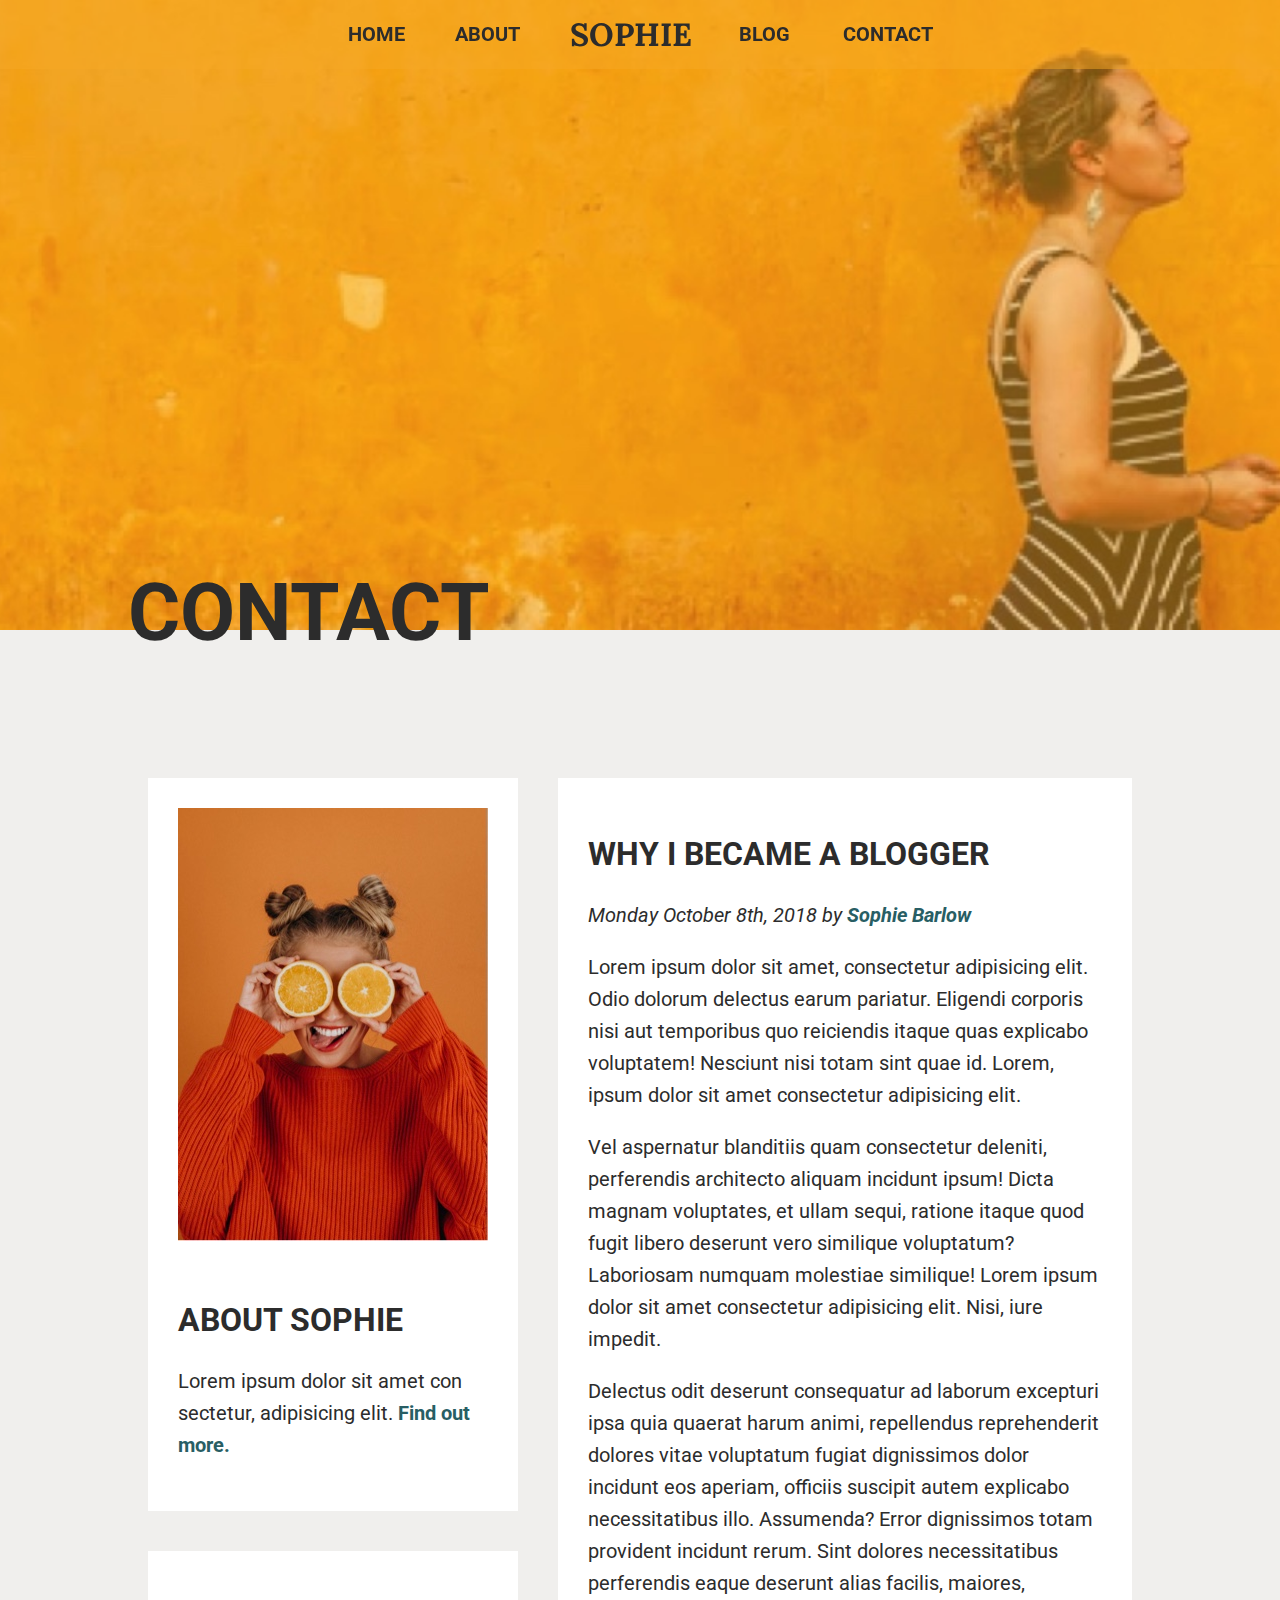
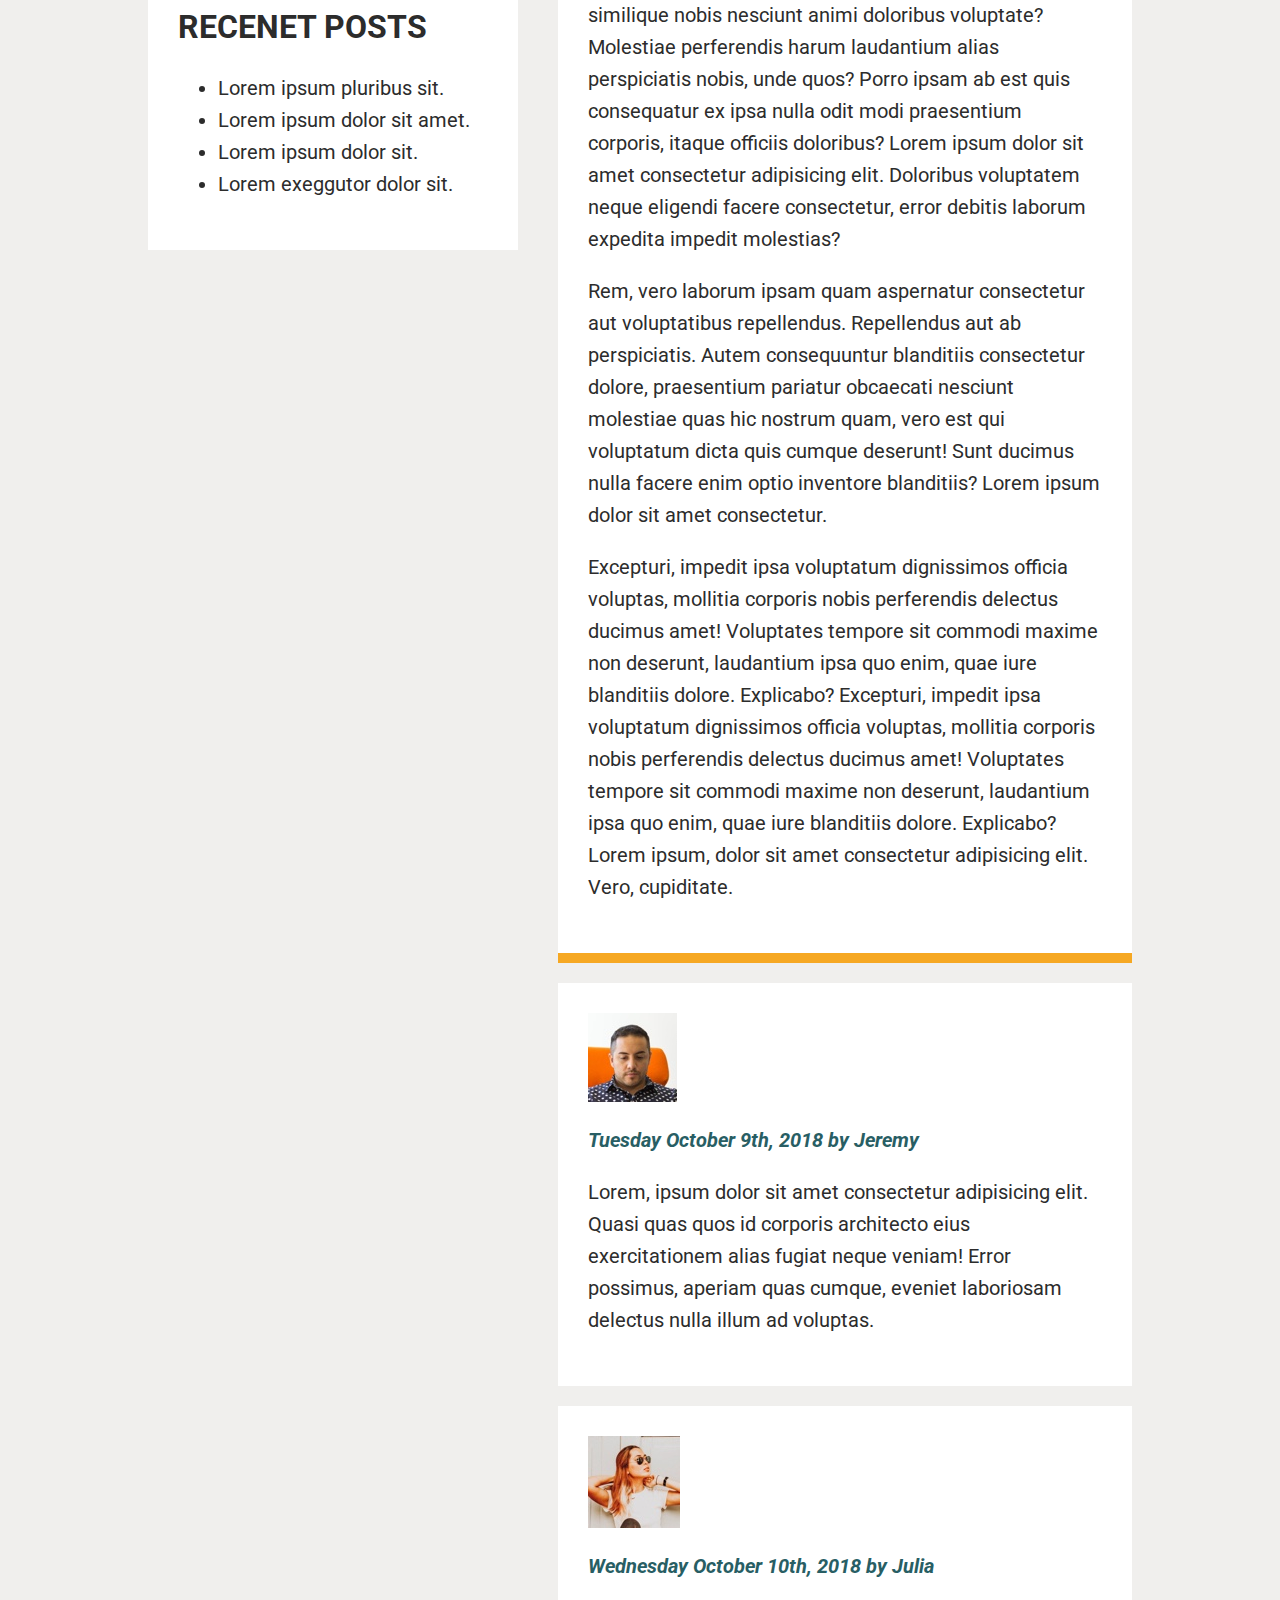
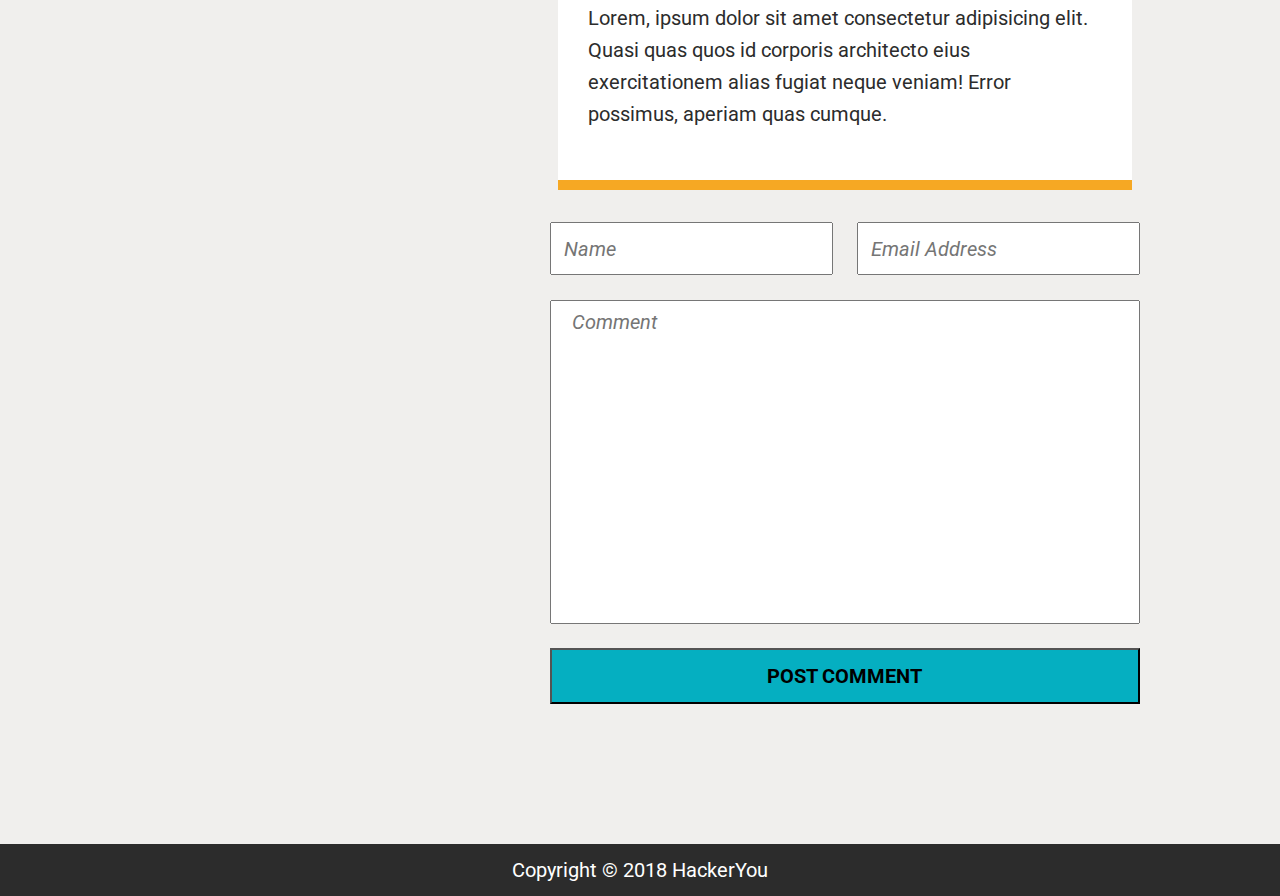
==== blog.html @ 2b30e6cb "update" ====
<!DOCTYPE html>
<html lang="en">
<head>
    <meta charset="UTF-8">
    <meta name="viewport" content="width=device-width, initial-scale=1.0">
    <meta http-equiv="X-UA-Compatible" content="ie=edge">
    <title>Sophie: Blog</title>
    <link href="https://fonts.googleapis.com/css?family=Lora:700|Roboto:400,400i,500,500i,700,700i" rel="stylesheet">
    <link rel='stylesheet' href='https://use.fontawesome.com/releases/v5.4.1/css/all.css' integrity='sha384-5sAR7xN1Nv6T6+dT2mhtzEpVJvfS3NScPQTrOxhwjIuvcA67KV2R5Jz6kr4abQsz'
        crossorigin='anonymous'>
    <!-- <link rel='stylesheet' href='https://cdnjs.cloudflare.com/ajax/libs/animate.css/3.7.0/animate.min.css'> -->
    <meta name='viewport' content='width=device-width, initial-scale=1.0'>
    <link type="image/png" href="assets/favicon/favicon.png" rel="icon">
    <link rel='stylesheet' href='styles/style.css'>
</head>
<body class="blog__body">
    <a href="#blog-content" class="skip-link">Skip this menu to go to content.</a>
<!-- HEADER CONTENT STARTS -->
    <header class="blog__header">
        <nav class="nav">
            <span class="visually-hidden">Sophie</span>
            <ul class="nav__list">
                <li class="nav__item">
                    <a href="#" class="nav__item__link link">Home</a>
                </li>
                <li class="nav__item">
                    <a href="#about" class="nav__item__link link">About</a>
                </li>
                <li class="nav__item nav__item--no-read" aria-hidden="true">Sophie</li>
                <li class="nav__item">
                    <a href="blog.html" class="nav__item__link link">Blog</a>
                </li>
                <li class="nav__item nav__item--last">
                    <a href="contact.html" class="nav__item__link link">Contact</a>
                </li>
            </ul>
        </nav>
        <section class="blog__title wrapper">
            <h1 class="title__text blog__title__text">Contact</h1>
        </section>
    </header>
<!-- HEADER CONTENT ENDS -->
<!-- MAIN CONTENT STARTS -->
    <main id="blog-content" class="wrapper blog">
<!-- ASIDE STARTS -->
        <aside class="blog__aside">
            <div class="border-box blog__aside__top">
                <div class="blog__aside__top__image">
                    <img src="assets/blog-image/blog-image-2.jpg" alt="Sophie holding orange slices over her eyes." class="blog__aside__top__image__asset">
                </div>
                <div class="section-content blog__aside__top__content">
                    <h2 class="section-content__title">About Sophie</h2>
                    <p class="section-content__copy">Lorem ipsum dolor sit amet con sectetur, adipisicing elit. <a href="index.html" class="link link--blog">Find out more.</a></p>
                </div>
            </div>
            <div class="border-box blog__aside__bottom">
                <h2 class="section-content__title">Recenet posts</h2>
                <ul class="section-content__copy">
                    <li><a href="#" class="link">Lorem ipsum pluribus sit.</a></li>
                    <li><a href="#" class="link">Lorem ipsum dolor sit amet.</a></li>
                    <li><a href="#" class="link">Lorem ipsum dolor sit.</a></li>
                    <li><a href="#" class="link">Lorem exeggutor dolor sit.</a></li>
                </ul>
            </div>
        </aside>
<!-- ASIDE ENDS -->
<!-- ARTICLE STARTS -->
        <section class="blog__main">
            <article class="border-box border-box--orange-bottom blog__main__article">
                <h2 class="section-content__title">Why I became a blogger</h2>
                <h3 class="section-content__copy section-content__copy--italic">Monday October 8th, 2018 by <a href="index.html" class="link link--blog link--blog--hover">Sophie Barlow</a></h3>
                <p class="section-content__copy">Lorem ipsum dolor sit amet, consectetur adipisicing elit. Odio dolorum delectus earum pariatur. Eligendi corporis nisi aut temporibus quo reiciendis itaque quas explicabo voluptatem! Nesciunt nisi totam sint quae id. Lorem, ipsum dolor sit amet consectetur adipisicing elit.</p>
                <p class="section-content__copy">Vel aspernatur blanditiis quam consectetur deleniti, perferendis architecto aliquam incidunt ipsum! Dicta magnam voluptates, et ullam sequi, ratione itaque quod fugit libero deserunt vero similique voluptatum? Laboriosam numquam molestiae similique! Lorem ipsum dolor sit amet consectetur adipisicing elit. Nisi, iure impedit.</p>
                <p class="section-content__copy">Delectus odit deserunt consequatur ad laborum excepturi ipsa quia quaerat harum animi, repellendus reprehenderit dolores vitae voluptatum fugiat dignissimos dolor incidunt eos aperiam, officiis suscipit autem explicabo necessitatibus illo. Assumenda?
                Error dignissimos totam provident incidunt rerum. Sint dolores necessitatibus perferendis eaque deserunt alias facilis, maiores, similique nobis nesciunt animi doloribus voluptate? Molestiae perferendis harum laudantium alias perspiciatis nobis, unde quos?
                Porro ipsam ab est quis consequatur ex ipsa nulla odit modi praesentium corporis, itaque officiis doloribus? Lorem ipsum dolor sit amet consectetur adipisicing elit. Doloribus voluptatem neque eligendi facere consectetur, error debitis laborum expedita impedit molestias?
                <p class="section-content__copy">Rem, vero laborum ipsam quam aspernatur consectetur aut voluptatibus repellendus. Repellendus aut ab perspiciatis.
                Autem consequuntur blanditiis consectetur dolore, praesentium pariatur obcaecati nesciunt molestiae quas hic nostrum quam, vero est qui voluptatum dicta quis cumque deserunt! Sunt ducimus nulla facere enim optio inventore blanditiis? Lorem ipsum dolor sit amet consectetur.</p>
                <p class="section-content__copy">Excepturi, impedit ipsa voluptatum dignissimos officia voluptas, mollitia corporis nobis perferendis delectus ducimus amet! Voluptates tempore sit commodi maxime non deserunt, laudantium ipsa quo enim, quae iure blanditiis dolore. Explicabo? Excepturi, impedit ipsa voluptatum dignissimos officia voluptas, mollitia corporis nobis perferendis delectus ducimus
                amet! Voluptates tempore sit commodi maxime non deserunt, laudantium ipsa quo enim, quae iure blanditiis dolore.
                Explicabo? Lorem ipsum, dolor sit amet consectetur adipisicing elit. Vero, cupiditate.</p>
            </article>
            <article class="border-box blog__main__article">
                <div class="comment-image">
                    <img src="assets/blog-image/blog-image-3.jpg" alt="Image of Jeremy" class="comment-image__asset">
                </div>
                <div class="comment-content">
                    <h3 class="section-content__copy comment-title link--blog section-content__copy--italic">Tuesday October 9th, 2018 by <a href="index.html" class="link link--blog link--blog--hover">Jeremy</a></h3>
                    <p class="section-content__copy">Lorem, ipsum dolor sit amet consectetur adipisicing elit. Quasi quas quos id corporis architecto eius exercitationem alias fugiat neque veniam! Error possimus, aperiam quas cumque, eveniet laboriosam delectus nulla illum ad voluptas.</p>
                </div>
            </article>
            <article class="border-box blog__main__article border-box--orange-bottom">
                <div class="comment-image">
                    <img src="assets/blog-image/blog-image-4.jpg" alt="Image of Julia" class="comment-image__asset">
                </div>
                <div class="comment-content">
                    <h3 class="section-content__copy comment-title link--blog section-content__copy--italic">Wednesday October 10th, 2018 by <a href="index.html" class="link link--blog link--blog--hover">Julia</a></h3>
                    <p class="section-content__copy">Lorem, ipsum dolor sit amet consectetur adipisicing elit. Quasi quas quos id corporis architecto eius exercitationem alias fugiat neque veniam! Error possimus, aperiam quas cumque.</p>
                </div>
            </article>
            <form action="comment" method="post" enctype="text/plain" class="comment section-content__copy border-box border-box--gray">
                <input type="text" id="name" placeholder="Name" class="comment__input--info comment__input">
                <input type="email" id="email" placeholder="Email address" class="comment__input--info comment__input">
                <input type="comment" id="comment-copy" placeholder="Comment" class="section-content__copy comment__input commment__input--copy">
                <input type="submit" id="submit" value="Post comment" class="comment__button button button__comment">
            </form> 
        </section>
    </main>
<!-- ARTICLE ENDS -->   
<!-- FOOTER CONTENT STARTS -->
<footer class="copyright">
    <p class="copyright__copy section-content__copy">Copyright &copy 2018 HackerYou</p>
</footer>
<!-- FOOTER CONTENT ENDS -->
</body>
</html>
---- styles/style.css ----
article,aside,details,figcaption,figure,footer,header,hgroup,nav,section,summary{display:block}audio,canvas,video{display:inline-block}audio:not([controls]){display:none;height:0}[hidden]{display:none}html{font-family:sans-serif;-webkit-text-size-adjust:100%;-ms-text-size-adjust:100%}a:focus{outline:thin dotted}a:active,a:hover{outline:0}h1{font-size:2em}abbr[title]{border-bottom:1px dotted}b,strong{font-weight:700}dfn{font-style:italic}mark{background:#ff0;color:#000}code,kbd,pre,samp{font-family:monospace, serif;font-size:1em}pre{white-space:pre-wrap;word-wrap:break-word}q{quotes:\201C \201D \2018 \2019}small{font-size:80%}sub,sup{font-size:75%;line-height:0;position:relative;vertical-align:baseline}sup{top:-.5em}sub{bottom:-.25em}img{border:0}svg:not(:root){overflow:hidden}fieldset{border:1px solid silver;margin:0 2px;padding:.35em .625em .75em}button,input,select,textarea{font-family:inherit;font-size:100%;margin:0}button,input{line-height:normal}button,html input[type=button],input[type=reset],input[type=submit]{-webkit-appearance:button;cursor:pointer}button[disabled],input[disabled]{cursor:default}input[type=checkbox],input[type=radio]{-webkit-box-sizing:border-box;box-sizing:border-box;padding:0}input[type=search]{-webkit-appearance:textfield;-moz-box-sizing:content-box;-webkit-box-sizing:content-box;box-sizing:content-box}input[type=search]::-webkit-search-cancel-button,input[type=search]::-webkit-search-decoration{-webkit-appearance:none}textarea{overflow:auto;vertical-align:top}table{border-collapse:collapse;border-spacing:0}body,figure{margin:0}button::-moz-focus-inner,input::-moz-focus-inner,legend{border:0;padding:0}.clearfix:after{visibility:hidden;display:block;font-size:0;content:'';clear:both;height:0}*{-moz-box-sizing:border-box;-webkit-box-sizing:border-box;box-sizing:border-box}.visuallyhidden:not(:focus):not(:active){position:absolute;width:1px;height:1px;margin:-1px;border:0;padding:0;white-space:nowrap;-webkit-clip-path:inset(100%);clip-path:inset(100%);clip:rect(0 0 0);overflow:hidden}.visually-hidden:not(:focus):not(:active){position:absolute;width:1px;height:1px;margin:-1px;border:0;padding:0;white-space:nowrap;-webkit-clip-path:inset(100%);clip-path:inset(100%);clip:rect(0 0 0);overflow:hidden}.skip-link{position:absolute;left:-1000px;top:5px;z-index:999;background:white;color:black}html{font-size:62.5%;font-family:'Roboto', sans-serif;font-weight:bold;text-transform:uppercase;color:#2c2c2c}.wrapper{max-width:80%;margin:0 auto}.nav{background:rgba(246, 168, 35, 0.5);font-size:2rem;line-height:2.9rem;text-align:center;display:-webkit-box;display:-ms-flexbox;display:flex;-webkit-box-orient:vertical;-webkit-box-direction:normal;-ms-flex-direction:column;flex-direction:column;-webkit-box-pack:center;-ms-flex-pack:center;justify-content:center;padding:2rem 0;position:fixed;width:100%;z-index:2}.nav__list{margin:0 auto;list-style:none;display:-webkit-box;display:-ms-flexbox;display:flex;padding:0}.nav__item{width:20%;margin-right:5rem;-webkit-box-pack:center;-ms-flex-pack:center;justify-content:center}.nav__item__link:hover{color:white;-webkit-transition:all 0.3s ease;-o-transition:all 0.3s ease;transition:all 0.3s ease}.nav__item--last{margin:0}.nav__item--no-read{font-size:3.2rem;line-height:inherit;font-family:"Lora", serif}.title__text{font-size:15rem;line-height:9.2rem}.section-content{padding:10% 0}.section-content__title{font-size:3.2rem;line-height:auto}.section-content__copy{font-size:2rem;line-height:3.2rem;font-weight:normal;text-transform:none}.section-content__copy--italic{font-style:italic}.link{text-decoration:none;color:#2c2c2c}.link--blog{color:#285e64;font-weight:bold}.link--blog--hover:hover{color:#f6a823;-webkit-transition:all 0.3s ease-in;-o-transition:all 0.3s ease-in;transition:all 0.3s ease-in}.button{font-size:2rem;line-height:3.2rem;background:#05afc1;padding:1rem}.button:hover{background:#f6a823;color:white;-webkit-transition:all 0.3s ease-in;-o-transition:all 0.3s ease-in;transition:all 0.3s ease-in}.button__comment{text-transform:uppercase;font-weight:bold}.border-box{background:white;padding:3rem;margin:2rem}.border-box--orange-bottom{border-bottom:1rem solid #f6a823}.border-box--gray{background:#f0efed}.header{background:#f6a823;height:100vh}.title{display:-webkit-box;display:-ms-flexbox;display:flex;-webkit-box-pack:justify;-ms-flex-pack:justify;justify-content:space-between;-webkit-box-align:center;-ms-flex-align:center;align-items:center;height:105vh;padding-top:6%}.title .title__text--before{position:relative;max-width:60%;max-height:100%;padding-bottom:6.9rem;margin:0 auto}.title .title__text--before:before{font-family:"Lora", serif;content:"";background:url("../assets/circle-text/circle-text.png");background-size:contain;background-repeat:no-repeat;position:absolute;top:-40%;left:-7%;display:block;width:60%;height:60%}.title .title__image{max-height:100%;-webkit-box-shadow:1.5rem 1.5rem 0 white;box-shadow:1.5rem 1.5rem 0 white;margin-top:5%}@media (max-width:1050px){.title__text--before{text-shadow:2px 2px #f6a823}}@media (max-width:850px){.header{background:url(../assets/home-image/home-image-1.jpg);background-size:cover;background-repeat:no-repeat}.title{-webkit-box-align:start;-ms-flex-align:start;align-items:flex-start}.title__image{display:none}}.who-is{background:#f0efed;margin:0}.who-is__title{margin:0;font-size:4.2rem;line-height:auto}.who-is__copy{margin-right:15%}.intrests{position:relative;margin-bottom:5%}.intrests__image{-webkit-box-flex:1;-ms-flex-positive:1;flex-grow:1;width:50%;text-align:right;background:#a82706;position:absolute;top:-10%;height:100%}.intrests__image__asset{position:relative;bottom:5%;right:3%}.intrests__content{width:50%;margin-left:50%;padding:5%}.travel{margin-bottom:0}.travel__image{background:#f6a823;bottom:-10%;right:0;text-align:left;height:125%}.travel__content{margin-right:50%;margin-left:0;padding-top:0}.quick-links--background{background:#f0efed}.quick-links{display:-webkit-box;display:-ms-flexbox;display:flex;-ms-flex-wrap:wrap;flex-wrap:wrap;-webkit-box-pack:justify;-ms-flex-pack:justify;justify-content:space-between;padding:10% 0}.quick-links__topic{width:50%}.quick-links__link{display:-webkit-box;display:-ms-flexbox;display:flex;-webkit-box-align:center;-ms-flex-align:center;align-items:center}.quick-links__link:hover{text-shadow:2px 2px #f6a823;-webkit-transition:all 0.3s ease;-o-transition:all 0.3s ease;transition:all 0.3s ease}.quick-links__link:hover .quick-links__title__image{color:white;text-shadow:none}.quick-links__title{padding:2rem;margin-right:2rem}.quick-links__title__image{background:#f6a823;border-radius:50%}.quick-links__copy{margin-left:15%}.quick-links__image--full{max-width:100%;display:block}.journey--background{background:#f0efed}.journey{display:-webkit-box;display:-ms-flexbox;display:flex;-webkit-box-align:center;-ms-flex-align:center;align-items:center;-webkit-box-pack:justify;-ms-flex-pack:justify;justify-content:space-between}.journey__image{width:30%}.journey__image__asset{-webkit-box-shadow:1.5rem 1.5rem 0 #f6a823;box-shadow:1.5rem 1.5rem 0 #f6a823}.journey__content{max-width:65%}.gallery{margin:8% auto;display:-webkit-box;display:-ms-flexbox;display:flex;-webkit-box-pack:justify;-ms-flex-pack:justify;justify-content:space-between}.gallery__image{margin-right:3%;-webkit-transition:all 0.3s ease-in;-o-transition:all 0.3s ease-in;transition:all 0.3s ease-in}.gallery__image:hover{-webkit-transform:scale(1.5);-ms-transform:scale(1.5);transform:scale(1.5)}.gallery__image--last{-webkit-transition:all 0.3s ease-in;-o-transition:all 0.3s ease-in;transition:all 0.3s ease-in}.gallery__image--last:hover{-webkit-transform:scale(1.5);-ms-transform:scale(1.5);transform:scale(1.5)}.copyright{text-align:center;background:#2c2c2c;color:white;height:100%}.copyright__copy{margin:0;padding:1rem 0}.blog__header{height:70vh;background:url(../assets/blog-image/blog-image-1.jpg), #f6a823;background-size:cover;background-position:center;margin:0;padding:0;background-repeat:no-repeat}.blog__title{display:-webkit-box;display:-ms-flexbox;display:flex;-webkit-box-orient:vertical;-webkit-box-direction:normal;-ms-flex-direction:column;flex-direction:column;-webkit-box-pack:baseline;-ms-flex-pack:baseline;justify-content:baseline;position:relative;top:90%}.blog__title__text{margin:0;font-size:8rem}.blog__body{background:#f0efed}.blog{display:-webkit-box;display:-ms-flexbox;display:flex;padding:10% 0}.blog__aside{max-width:40%;display:-webkit-box;display:-ms-flexbox;display:flex;-webkit-box-orient:vertical;-webkit-box-direction:normal;-ms-flex-direction:column;flex-direction:column}.blog__aside__top__content{padding-bottom:0}.comment{font-style:italic;display:-webkit-box;display:-ms-flexbox;display:flex;-ms-flex-wrap:wrap;flex-wrap:wrap;margin:0;padding:0}.comment__input{text-transform:capitalize;font-style:italic;margin:2%;padding:2rem;padding-bottom:30rem;width:100%;height:30rem}.comment__input--info{width:46%;height:auto;padding:2%}.comment__button{margin:2%;width:100%}#comment-copy{resize:none;scroll-behavior:none;overflow:wrap}
/*# sourceMappingURL=style.css.map */
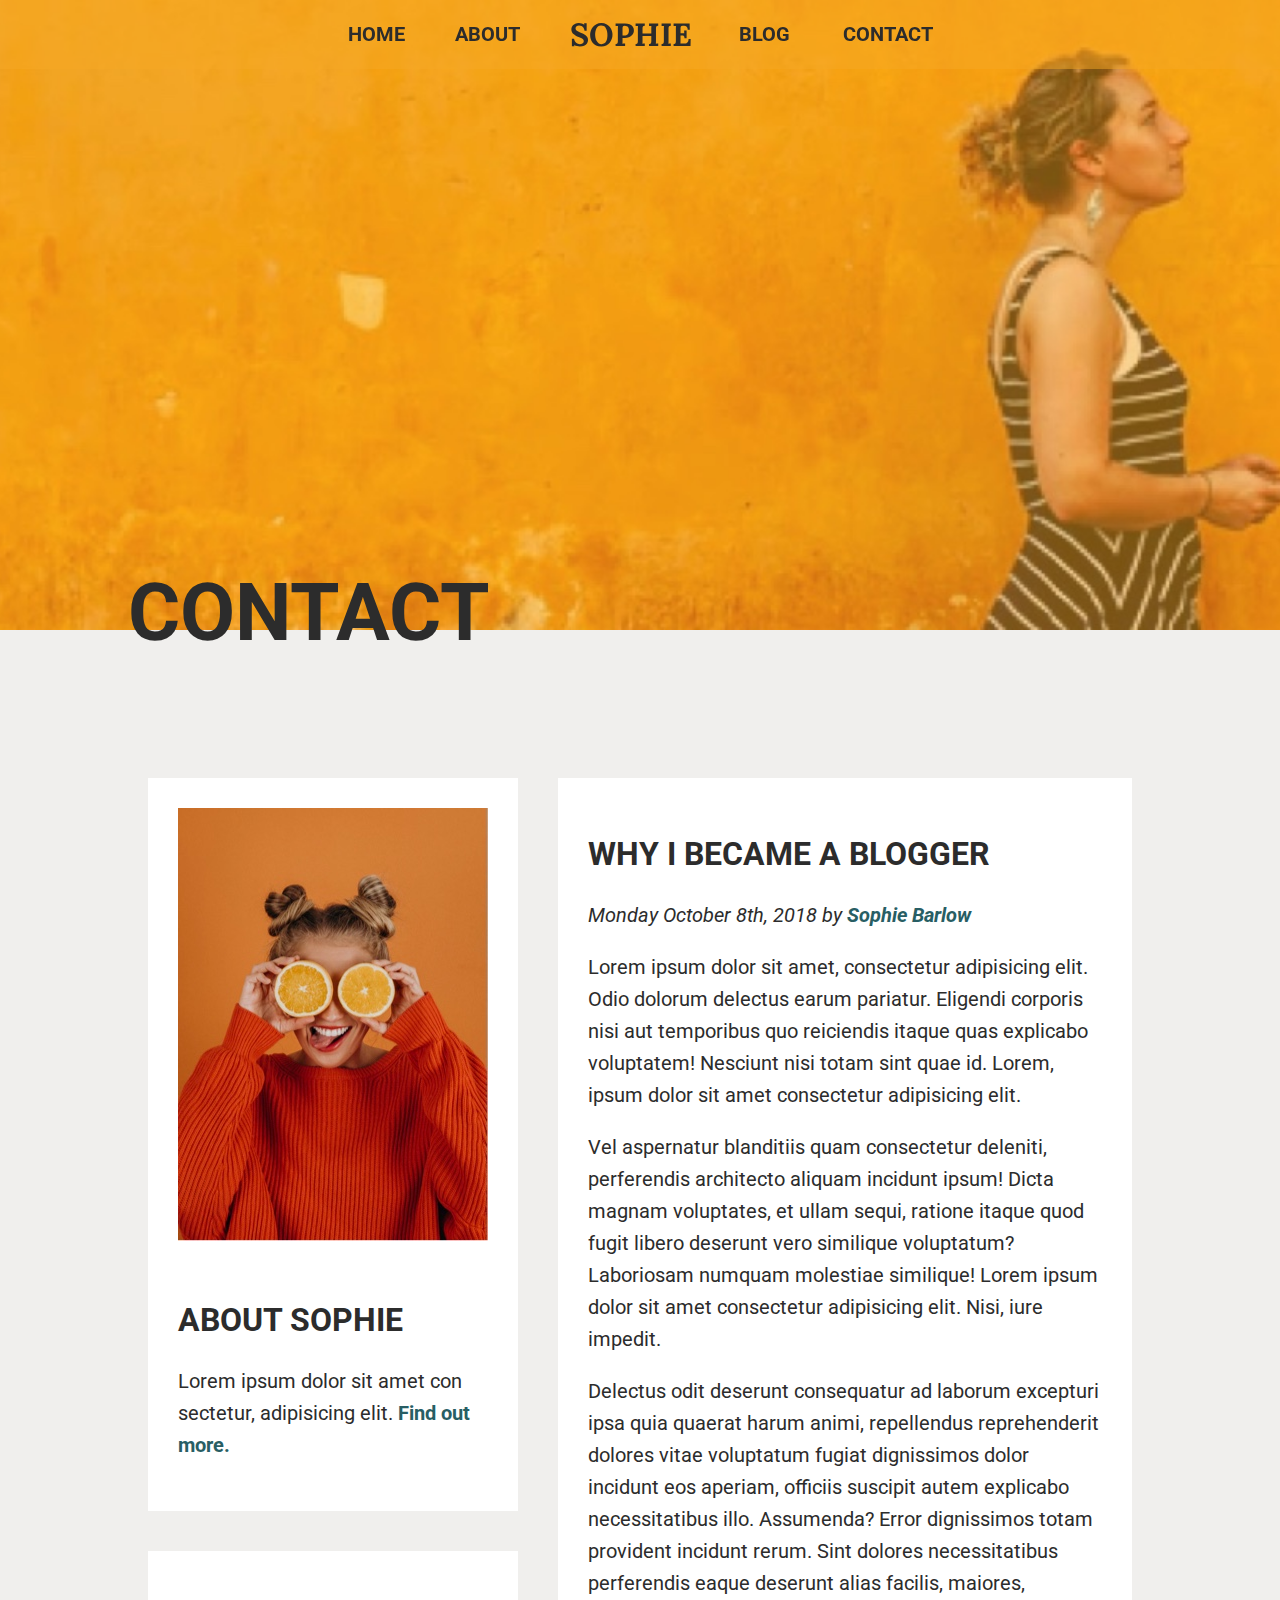
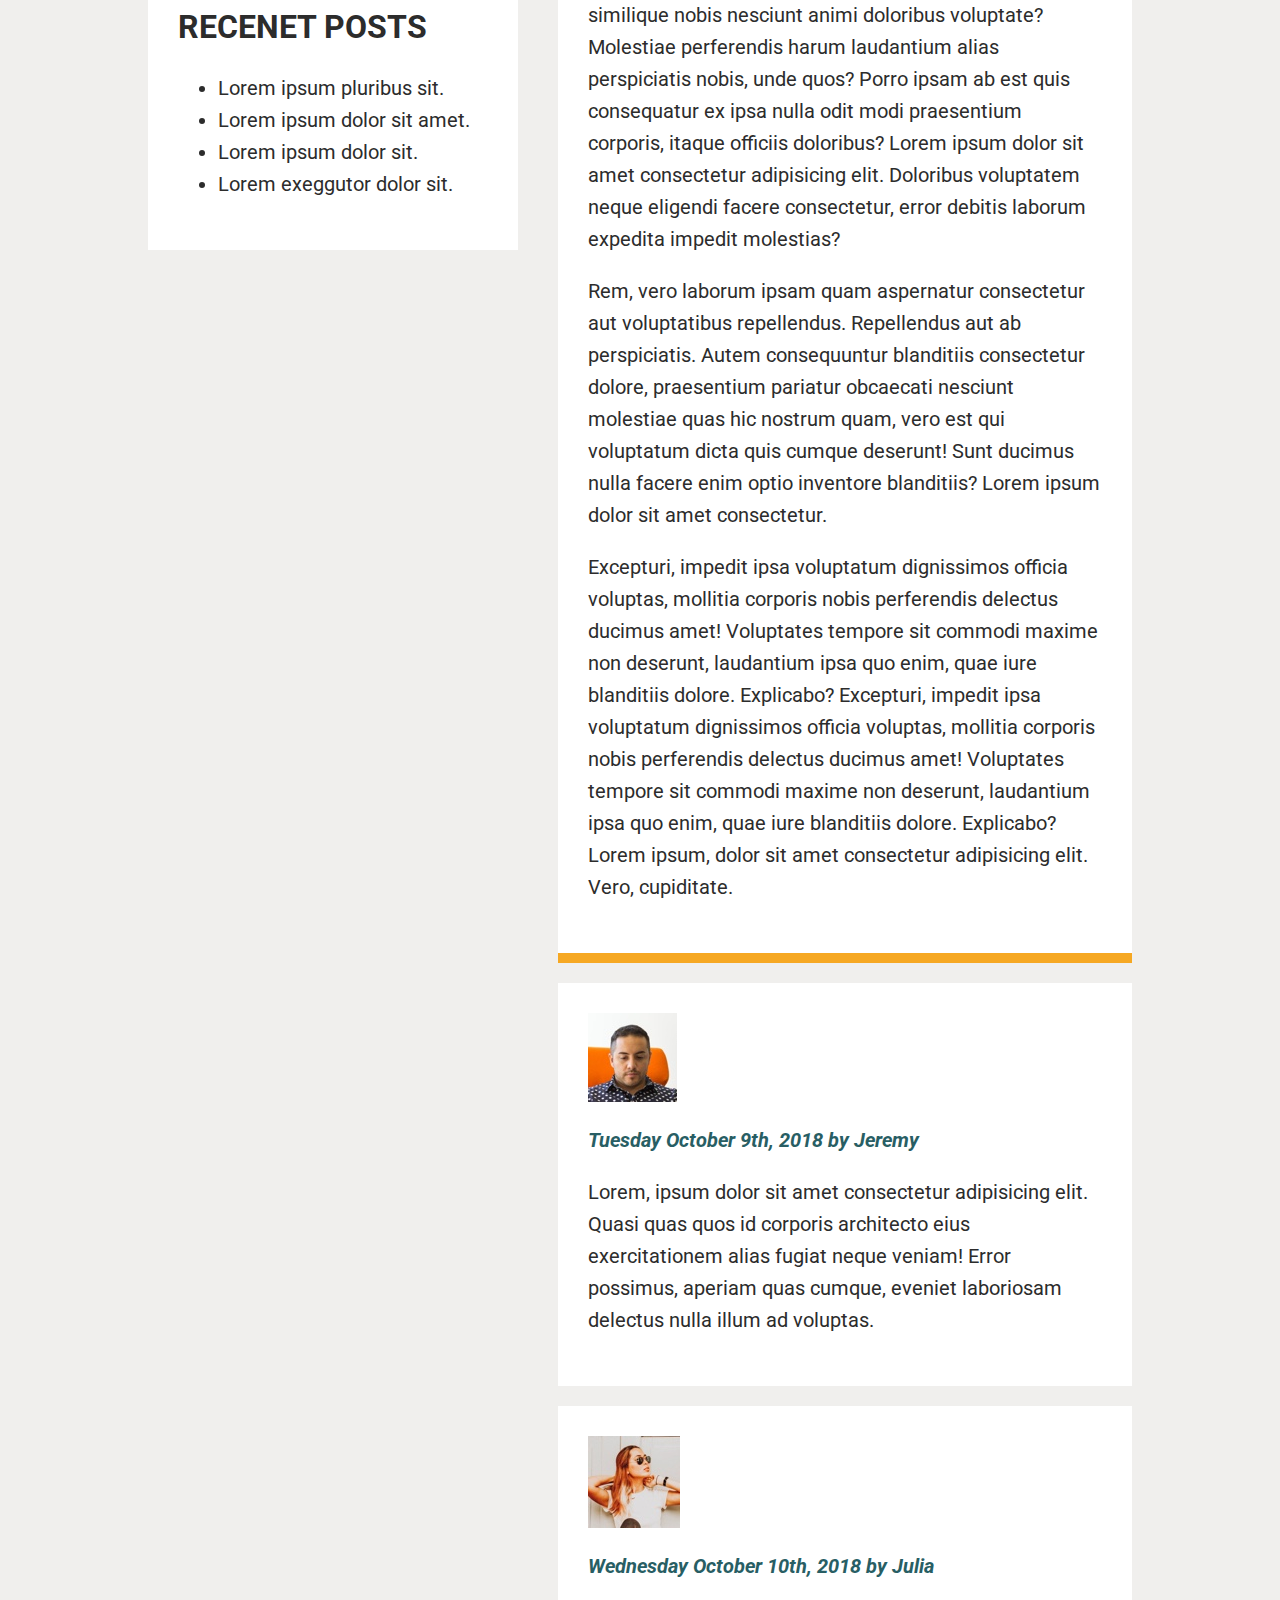
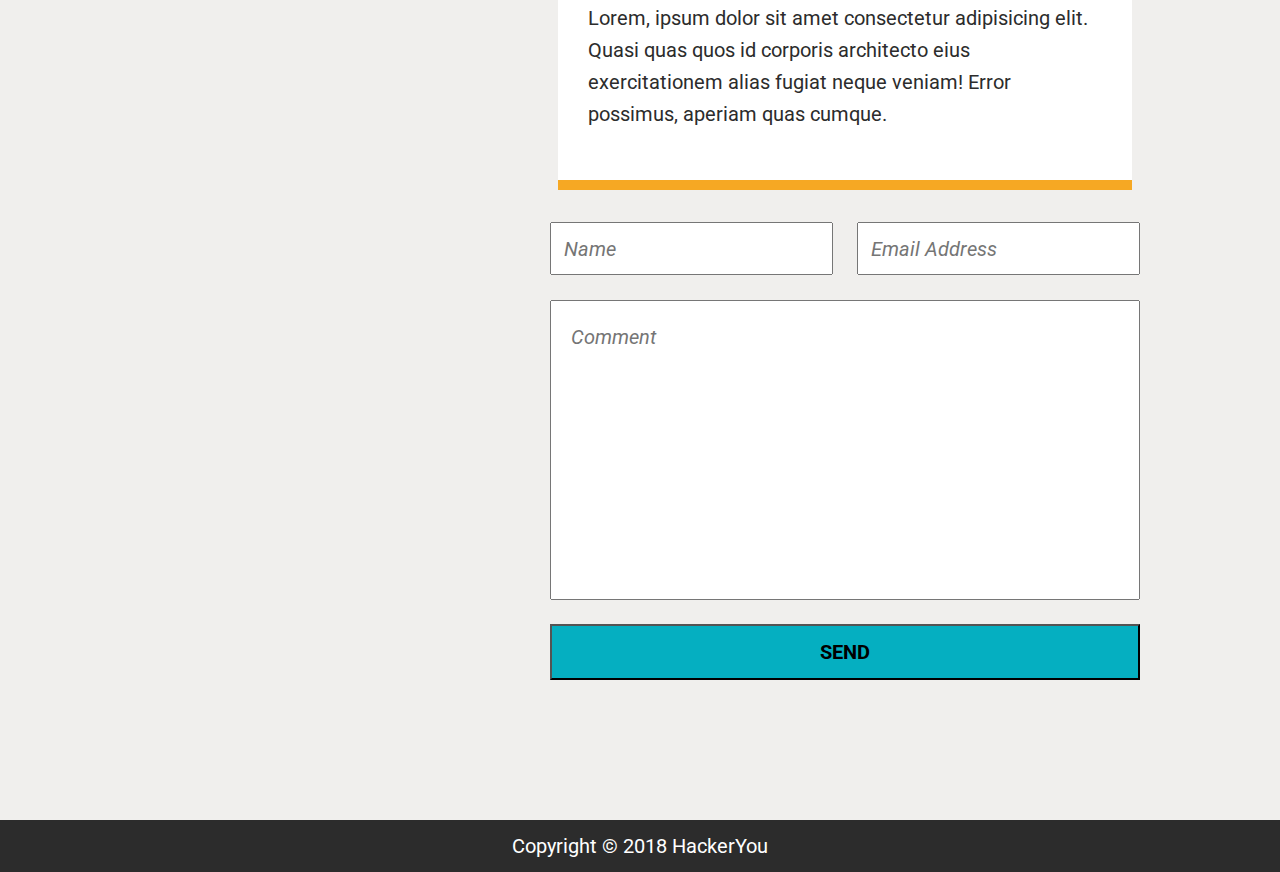
==== commit 67c4d5c7: "updated yet again" ====
--- a/blog.html
+++ b/blog.html
@@ -13,15 +13,15 @@
     <link type="image/png" href="assets/favicon/favicon.png" rel="icon">
     <link rel='stylesheet' href='styles/style.css'>
 </head>
-<body class="blog__body">
-    <a href="#blog-content" class="skip-link">Skip this menu to go to content.</a>
+<body class="secondary__body">
+    <a href="#secondary-content" class="skip-link">Skip this menu to go to content.</a>
 <!-- HEADER CONTENT STARTS -->
-    <header class="blog__header">
+    <header class="secondary__header">
         <nav class="nav">
             <span class="visually-hidden">Sophie</span>
             <ul class="nav__list">
                 <li class="nav__item">
-                    <a href="#" class="nav__item__link link">Home</a>
+                    <a href="index.html" class="nav__item__link link">Home</a>
                 </li>
                 <li class="nav__item">
                     <a href="#about" class="nav__item__link link">About</a>
@@ -35,40 +35,40 @@
                 </li>
             </ul>
         </nav>
-        <section class="blog__title wrapper">
-            <h1 class="title__text blog__title__text">Contact</h1>
+        <section class="secondary__title wrapper">
+            <h1 class="title__text secondary__title__text">Contact</h1>
         </section>
     </header>
 <!-- HEADER CONTENT ENDS -->
 <!-- MAIN CONTENT STARTS -->
-    <main id="blog-content" class="wrapper blog">
+    <main id="secondary-content" class="wrapper secondary">
 <!-- ASIDE STARTS -->
-        <aside class="blog__aside">
-            <div class="border-box blog__aside__top">
-                <div class="blog__aside__top__image">
-                    <img src="assets/blog-image/blog-image-2.jpg" alt="Sophie holding orange slices over her eyes." class="blog__aside__top__image__asset">
+        <aside class="secondary__aside">
+            <div class="border-box secondary__aside__top">
+                <div class="secondary__aside__top__image">
+                    <img src="assets/blog-image/blog-image-2.jpg" alt="Sophie holding orange slices over her eyes." class="secondary__aside__top__image__asset">
                 </div>
-                <div class="section-content blog__aside__top__content">
+                <div class="section-content secondary__aside__top__content">
                     <h2 class="section-content__title">About Sophie</h2>
-                    <p class="section-content__copy">Lorem ipsum dolor sit amet con sectetur, adipisicing elit. <a href="index.html" class="link link--blog">Find out more.</a></p>
+                    <p class="section-content__copy">Lorem ipsum dolor sit amet con sectetur, adipisicing elit. <a href="index.html" class="link link--secondary link--secondary--hover">Find out more.</a></p>
                 </div>
             </div>
-            <div class="border-box blog__aside__bottom">
+            <div class="border-box secondary__aside__bottom">
                 <h2 class="section-content__title">Recenet posts</h2>
                 <ul class="section-content__copy">
-                    <li><a href="#" class="link">Lorem ipsum pluribus sit.</a></li>
-                    <li><a href="#" class="link">Lorem ipsum dolor sit amet.</a></li>
-                    <li><a href="#" class="link">Lorem ipsum dolor sit.</a></li>
-                    <li><a href="#" class="link">Lorem exeggutor dolor sit.</a></li>
+                    <li><a href="#" class="link link--secondary--hover">Lorem ipsum pluribus sit.</a></li>
+                    <li><a href="#" class="link link--secondary--hover">Lorem ipsum dolor sit amet.</a></li>
+                    <li><a href="#" class="link link--secondary--hover">Lorem ipsum dolor sit.</a></li>
+                    <li><a href="#" class="link link--secondary--hover">Lorem exeggutor dolor sit.</a></li>
                 </ul>
             </div>
         </aside>
 <!-- ASIDE ENDS -->
 <!-- ARTICLE STARTS -->
-        <section class="blog__main">
-            <article class="border-box border-box--orange-bottom blog__main__article">
+        <section class="secondary__main">
+            <article class="border-box border-box--orange-bottom secondary__main__article">
                 <h2 class="section-content__title">Why I became a blogger</h2>
-                <h3 class="section-content__copy section-content__copy--italic">Monday October 8th, 2018 by <a href="index.html" class="link link--blog link--blog--hover">Sophie Barlow</a></h3>
+                <h3 class="section-content__copy section-content__copy--italic">Monday October 8th, 2018 by <a href="index.html" class="link link--secondary link--secondary--hover">Sophie Barlow</a></h3>
                 <p class="section-content__copy">Lorem ipsum dolor sit amet, consectetur adipisicing elit. Odio dolorum delectus earum pariatur. Eligendi corporis nisi aut temporibus quo reiciendis itaque quas explicabo voluptatem! Nesciunt nisi totam sint quae id. Lorem, ipsum dolor sit amet consectetur adipisicing elit.</p>
                 <p class="section-content__copy">Vel aspernatur blanditiis quam consectetur deleniti, perferendis architecto aliquam incidunt ipsum! Dicta magnam voluptates, et ullam sequi, ratione itaque quod fugit libero deserunt vero similique voluptatum? Laboriosam numquam molestiae similique! Lorem ipsum dolor sit amet consectetur adipisicing elit. Nisi, iure impedit.</p>
                 <p class="section-content__copy">Delectus odit deserunt consequatur ad laborum excepturi ipsa quia quaerat harum animi, repellendus reprehenderit dolores vitae voluptatum fugiat dignissimos dolor incidunt eos aperiam, officiis suscipit autem explicabo necessitatibus illo. Assumenda?
@@ -80,30 +80,37 @@
                 amet! Voluptates tempore sit commodi maxime non deserunt, laudantium ipsa quo enim, quae iure blanditiis dolore.
                 Explicabo? Lorem ipsum, dolor sit amet consectetur adipisicing elit. Vero, cupiditate.</p>
             </article>
-            <article class="border-box blog__main__article">
+            <article class="border-box secondary__main__article">
                 <div class="comment-image">
                     <img src="assets/blog-image/blog-image-3.jpg" alt="Image of Jeremy" class="comment-image__asset">
                 </div>
                 <div class="comment-content">
-                    <h3 class="section-content__copy comment-title link--blog section-content__copy--italic">Tuesday October 9th, 2018 by <a href="index.html" class="link link--blog link--blog--hover">Jeremy</a></h3>
+                    <h3 class="section-content__copy comment-title link--secondary section-content__copy--italic">Tuesday October 9th, 2018 by <a href="index.html" class="link link--secondary link--secondary--hover">Jeremy</a></h3>
                     <p class="section-content__copy">Lorem, ipsum dolor sit amet consectetur adipisicing elit. Quasi quas quos id corporis architecto eius exercitationem alias fugiat neque veniam! Error possimus, aperiam quas cumque, eveniet laboriosam delectus nulla illum ad voluptas.</p>
                 </div>
             </article>
-            <article class="border-box blog__main__article border-box--orange-bottom">
+            <article class="border-box secondary__main__article border-box--orange-bottom">
                 <div class="comment-image">
                     <img src="assets/blog-image/blog-image-4.jpg" alt="Image of Julia" class="comment-image__asset">
                 </div>
                 <div class="comment-content">
-                    <h3 class="section-content__copy comment-title link--blog section-content__copy--italic">Wednesday October 10th, 2018 by <a href="index.html" class="link link--blog link--blog--hover">Julia</a></h3>
+                    <h3 class="section-content__copy comment-title link--secondary section-content__copy--italic">Wednesday October 10th, 2018 by <a href="index.html" class="link link--secondary link--secondary--hover">Julia</a></h3>
                     <p class="section-content__copy">Lorem, ipsum dolor sit amet consectetur adipisicing elit. Quasi quas quos id corporis architecto eius exercitationem alias fugiat neque veniam! Error possimus, aperiam quas cumque.</p>
                 </div>
             </article>
-            <form action="comment" method="post" enctype="text/plain" class="comment section-content__copy border-box border-box--gray">
-                <input type="text" id="name" placeholder="Name" class="comment__input--info comment__input">
-                <input type="email" id="email" placeholder="Email address" class="comment__input--info comment__input">
-                <input type="comment" id="comment-copy" placeholder="Comment" class="section-content__copy comment__input commment__input--copy">
-                <input type="submit" id="submit" value="Post comment" class="comment__button button button__comment">
-            </form> 
+<!-- CONTACT FORM STARTS -->
+            <form action="http://www.focuspocus.io/magic/foster@fosterdyck.com" method="POST" action="comment" enctype="multipart/form-data"
+                class="comment section-content__copy">
+                <label for="name" class="visually-hidden">Enter your name</label>
+                <input type="text" id="name" name="name" placeholder="Name" class="comment__input--info comment__input">
+                <label for="email" class="visually-hidden">Enter your email address</label>
+                <input type="email" id="email" name="email" placeholder="Email address" class="comment__input--info comment__input">
+                <label for="comment" class="visually-hidden">Enter the content of your email</label>
+                <textarea type="text" id="comment-copy" name="comment" placeholder="Comment" class="section-content__copy comment__input commment__input--copy"></textarea>
+                <label for="submit" class="visually-hidden">Send email</label>
+                <input type="submit" id="submit" name="submit" value="send" class="comment__button button button__comment">
+            </form>
+<!-- CONTACT FORM ENDS -->
         </section>
     </main>
 <!-- ARTICLE ENDS -->   
--- a/styles/style.css
+++ b/styles/style.css
@@ -1,2 +1,2 @@
-article,aside,details,figcaption,figure,footer,header,hgroup,nav,section,summary{display:block}audio,canvas,video{display:inline-block}audio:not([controls]){display:none;height:0}[hidden]{display:none}html{font-family:sans-serif;-webkit-text-size-adjust:100%;-ms-text-size-adjust:100%}a:focus{outline:thin dotted}a:active,a:hover{outline:0}h1{font-size:2em}abbr[title]{border-bottom:1px dotted}b,strong{font-weight:700}dfn{font-style:italic}mark{background:#ff0;color:#000}code,kbd,pre,samp{font-family:monospace, serif;font-size:1em}pre{white-space:pre-wrap;word-wrap:break-word}q{quotes:\201C \201D \2018 \2019}small{font-size:80%}sub,sup{font-size:75%;line-height:0;position:relative;vertical-align:baseline}sup{top:-.5em}sub{bottom:-.25em}img{border:0}svg:not(:root){overflow:hidden}fieldset{border:1px solid silver;margin:0 2px;padding:.35em .625em .75em}button,input,select,textarea{font-family:inherit;font-size:100%;margin:0}button,input{line-height:normal}button,html input[type=button],input[type=reset],input[type=submit]{-webkit-appearance:button;cursor:pointer}button[disabled],input[disabled]{cursor:default}input[type=checkbox],input[type=radio]{-webkit-box-sizing:border-box;box-sizing:border-box;padding:0}input[type=search]{-webkit-appearance:textfield;-moz-box-sizing:content-box;-webkit-box-sizing:content-box;box-sizing:content-box}input[type=search]::-webkit-search-cancel-button,input[type=search]::-webkit-search-decoration{-webkit-appearance:none}textarea{overflow:auto;vertical-align:top}table{border-collapse:collapse;border-spacing:0}body,figure{margin:0}button::-moz-focus-inner,input::-moz-focus-inner,legend{border:0;padding:0}.clearfix:after{visibility:hidden;display:block;font-size:0;content:'';clear:both;height:0}*{-moz-box-sizing:border-box;-webkit-box-sizing:border-box;box-sizing:border-box}.visuallyhidden:not(:focus):not(:active){position:absolute;width:1px;height:1px;margin:-1px;border:0;padding:0;white-space:nowrap;-webkit-clip-path:inset(100%);clip-path:inset(100%);clip:rect(0 0 0);overflow:hidden}.visually-hidden:not(:focus):not(:active){position:absolute;width:1px;height:1px;margin:-1px;border:0;padding:0;white-space:nowrap;-webkit-clip-path:inset(100%);clip-path:inset(100%);clip:rect(0 0 0);overflow:hidden}.skip-link{position:absolute;left:-1000px;top:5px;z-index:999;background:white;color:black}html{font-size:62.5%;font-family:'Roboto', sans-serif;font-weight:bold;text-transform:uppercase;color:#2c2c2c}.wrapper{max-width:80%;margin:0 auto}.nav{background:rgba(246, 168, 35, 0.5);font-size:2rem;line-height:2.9rem;text-align:center;display:-webkit-box;display:-ms-flexbox;display:flex;-webkit-box-orient:vertical;-webkit-box-direction:normal;-ms-flex-direction:column;flex-direction:column;-webkit-box-pack:center;-ms-flex-pack:center;justify-content:center;padding:2rem 0;position:fixed;width:100%;z-index:2}.nav__list{margin:0 auto;list-style:none;display:-webkit-box;display:-ms-flexbox;display:flex;padding:0}.nav__item{width:20%;margin-right:5rem;-webkit-box-pack:center;-ms-flex-pack:center;justify-content:center}.nav__item__link:hover{color:white;-webkit-transition:all 0.3s ease;-o-transition:all 0.3s ease;transition:all 0.3s ease}.nav__item--last{margin:0}.nav__item--no-read{font-size:3.2rem;line-height:inherit;font-family:"Lora", serif}.title__text{font-size:15rem;line-height:9.2rem}.section-content{padding:10% 0}.section-content__title{font-size:3.2rem;line-height:auto}.section-content__copy{font-size:2rem;line-height:3.2rem;font-weight:normal;text-transform:none}.section-content__copy--italic{font-style:italic}.link{text-decoration:none;color:#2c2c2c}.link--blog{color:#285e64;font-weight:bold}.link--blog--hover:hover{color:#f6a823;-webkit-transition:all 0.3s ease-in;-o-transition:all 0.3s ease-in;transition:all 0.3s ease-in}.button{font-size:2rem;line-height:3.2rem;background:#05afc1;padding:1rem}.button:hover{background:#f6a823;color:white;-webkit-transition:all 0.3s ease-in;-o-transition:all 0.3s ease-in;transition:all 0.3s ease-in}.button__comment{text-transform:uppercase;font-weight:bold}.border-box{background:white;padding:3rem;margin:2rem}.border-box--orange-bottom{border-bottom:1rem solid #f6a823}.border-box--gray{background:#f0efed}.header{background:#f6a823;height:100vh}.title{display:-webkit-box;display:-ms-flexbox;display:flex;-webkit-box-pack:justify;-ms-flex-pack:justify;justify-content:space-between;-webkit-box-align:center;-ms-flex-align:center;align-items:center;height:105vh;padding-top:6%}.title .title__text--before{position:relative;max-width:60%;max-height:100%;padding-bottom:6.9rem;margin:0 auto}.title .title__text--before:before{font-family:"Lora", serif;content:"";background:url("../assets/circle-text/circle-text.png");background-size:contain;background-repeat:no-repeat;position:absolute;top:-40%;left:-7%;display:block;width:60%;height:60%}.title .title__image{max-height:100%;-webkit-box-shadow:1.5rem 1.5rem 0 white;box-shadow:1.5rem 1.5rem 0 white;margin-top:5%}@media (max-width:1050px){.title__text--before{text-shadow:2px 2px #f6a823}}@media (max-width:850px){.header{background:url(../assets/home-image/home-image-1.jpg);background-size:cover;background-repeat:no-repeat}.title{-webkit-box-align:start;-ms-flex-align:start;align-items:flex-start}.title__image{display:none}}.who-is{background:#f0efed;margin:0}.who-is__title{margin:0;font-size:4.2rem;line-height:auto}.who-is__copy{margin-right:15%}.intrests{position:relative;margin-bottom:5%}.intrests__image{-webkit-box-flex:1;-ms-flex-positive:1;flex-grow:1;width:50%;text-align:right;background:#a82706;position:absolute;top:-10%;height:100%}.intrests__image__asset{position:relative;bottom:5%;right:3%}.intrests__content{width:50%;margin-left:50%;padding:5%}.travel{margin-bottom:0}.travel__image{background:#f6a823;bottom:-10%;right:0;text-align:left;height:125%}.travel__content{margin-right:50%;margin-left:0;padding-top:0}.quick-links--background{background:#f0efed}.quick-links{display:-webkit-box;display:-ms-flexbox;display:flex;-ms-flex-wrap:wrap;flex-wrap:wrap;-webkit-box-pack:justify;-ms-flex-pack:justify;justify-content:space-between;padding:10% 0}.quick-links__topic{width:50%}.quick-links__link{display:-webkit-box;display:-ms-flexbox;display:flex;-webkit-box-align:center;-ms-flex-align:center;align-items:center}.quick-links__link:hover{text-shadow:2px 2px #f6a823;-webkit-transition:all 0.3s ease;-o-transition:all 0.3s ease;transition:all 0.3s ease}.quick-links__link:hover .quick-links__title__image{color:white;text-shadow:none}.quick-links__title{padding:2rem;margin-right:2rem}.quick-links__title__image{background:#f6a823;border-radius:50%}.quick-links__copy{margin-left:15%}.quick-links__image--full{max-width:100%;display:block}.journey--background{background:#f0efed}.journey{display:-webkit-box;display:-ms-flexbox;display:flex;-webkit-box-align:center;-ms-flex-align:center;align-items:center;-webkit-box-pack:justify;-ms-flex-pack:justify;justify-content:space-between}.journey__image{width:30%}.journey__image__asset{-webkit-box-shadow:1.5rem 1.5rem 0 #f6a823;box-shadow:1.5rem 1.5rem 0 #f6a823}.journey__content{max-width:65%}.gallery{margin:8% auto;display:-webkit-box;display:-ms-flexbox;display:flex;-webkit-box-pack:justify;-ms-flex-pack:justify;justify-content:space-between}.gallery__image{margin-right:3%;-webkit-transition:all 0.3s ease-in;-o-transition:all 0.3s ease-in;transition:all 0.3s ease-in}.gallery__image:hover{-webkit-transform:scale(1.5);-ms-transform:scale(1.5);transform:scale(1.5)}.gallery__image--last{-webkit-transition:all 0.3s ease-in;-o-transition:all 0.3s ease-in;transition:all 0.3s ease-in}.gallery__image--last:hover{-webkit-transform:scale(1.5);-ms-transform:scale(1.5);transform:scale(1.5)}.copyright{text-align:center;background:#2c2c2c;color:white;height:100%}.copyright__copy{margin:0;padding:1rem 0}.blog__header{height:70vh;background:url(../assets/blog-image/blog-image-1.jpg), #f6a823;background-size:cover;background-position:center;margin:0;padding:0;background-repeat:no-repeat}.blog__title{display:-webkit-box;display:-ms-flexbox;display:flex;-webkit-box-orient:vertical;-webkit-box-direction:normal;-ms-flex-direction:column;flex-direction:column;-webkit-box-pack:baseline;-ms-flex-pack:baseline;justify-content:baseline;position:relative;top:90%}.blog__title__text{margin:0;font-size:8rem}.blog__body{background:#f0efed}.blog{display:-webkit-box;display:-ms-flexbox;display:flex;padding:10% 0}.blog__aside{max-width:40%;display:-webkit-box;display:-ms-flexbox;display:flex;-webkit-box-orient:vertical;-webkit-box-direction:normal;-ms-flex-direction:column;flex-direction:column}.blog__aside__top__content{padding-bottom:0}.comment{font-style:italic;display:-webkit-box;display:-ms-flexbox;display:flex;-ms-flex-wrap:wrap;flex-wrap:wrap;margin:0;padding:0}.comment__input{text-transform:capitalize;font-style:italic;margin:2%;padding:2rem;padding-bottom:30rem;width:100%;height:30rem}.comment__input--info{width:46%;height:auto;padding:2%}.comment__button{margin:2%;width:100%}#comment-copy{resize:none;scroll-behavior:none;overflow:wrap}
+article,aside,details,figcaption,figure,footer,header,hgroup,nav,section,summary{display:block}audio,canvas,video{display:inline-block}audio:not([controls]){display:none;height:0}[hidden]{display:none}html{font-family:sans-serif;-webkit-text-size-adjust:100%;-ms-text-size-adjust:100%}a:focus{outline:thin dotted}a:active,a:hover{outline:0}h1{font-size:2em}abbr[title]{border-bottom:1px dotted}b,strong{font-weight:700}dfn{font-style:italic}mark{background:#ff0;color:#000}code,kbd,pre,samp{font-family:monospace, serif;font-size:1em}pre{white-space:pre-wrap;word-wrap:break-word}q{quotes:\201C \201D \2018 \2019}small{font-size:80%}sub,sup{font-size:75%;line-height:0;position:relative;vertical-align:baseline}sup{top:-.5em}sub{bottom:-.25em}img{border:0}svg:not(:root){overflow:hidden}fieldset{border:1px solid silver;margin:0 2px;padding:.35em .625em .75em}button,input,select,textarea{font-family:inherit;font-size:100%;margin:0}button,input{line-height:normal}button,html input[type=button],input[type=reset],input[type=submit]{-webkit-appearance:button;cursor:pointer}button[disabled],input[disabled]{cursor:default}input[type=checkbox],input[type=radio]{-webkit-box-sizing:border-box;box-sizing:border-box;padding:0}input[type=search]{-webkit-appearance:textfield;-moz-box-sizing:content-box;-webkit-box-sizing:content-box;box-sizing:content-box}input[type=search]::-webkit-search-cancel-button,input[type=search]::-webkit-search-decoration{-webkit-appearance:none}textarea{overflow:auto;vertical-align:top}table{border-collapse:collapse;border-spacing:0}body,figure{margin:0}button::-moz-focus-inner,input::-moz-focus-inner,legend{border:0;padding:0}.clearfix:after{visibility:hidden;display:block;font-size:0;content:'';clear:both;height:0}*{-moz-box-sizing:border-box;-webkit-box-sizing:border-box;box-sizing:border-box}.visuallyhidden:not(:focus):not(:active){position:absolute;width:1px;height:1px;margin:-1px;border:0;padding:0;white-space:nowrap;-webkit-clip-path:inset(100%);clip-path:inset(100%);clip:rect(0 0 0);overflow:hidden}.visually-hidden:not(:focus):not(:active){position:absolute;width:1px;height:1px;margin:-1px;border:0;padding:0;white-space:nowrap;-webkit-clip-path:inset(100%);clip-path:inset(100%);clip:rect(0 0 0);overflow:hidden}.skip-link{position:absolute;left:-1000px;top:5px;z-index:999;background:white;color:black}html{font-size:62.5%;font-family:'Roboto', sans-serif;font-weight:bold;text-transform:uppercase;color:#2c2c2c}.wrapper{max-width:80%;margin:0 auto}.nav{background:rgba(246, 168, 35, 0.5);font-size:2rem;line-height:2.9rem;text-align:center;display:-webkit-box;display:-ms-flexbox;display:flex;-webkit-box-orient:vertical;-webkit-box-direction:normal;-ms-flex-direction:column;flex-direction:column;-webkit-box-pack:center;-ms-flex-pack:center;justify-content:center;padding:2rem 0;position:fixed;width:100%;z-index:2}.nav__list{margin:0 auto;list-style:none;display:-webkit-box;display:-ms-flexbox;display:flex;padding:0}.nav__item{width:20%;margin-right:5rem;-webkit-box-pack:center;-ms-flex-pack:center;justify-content:center}.nav__item__link:hover{color:white;-webkit-transition:all 0.3s ease;-o-transition:all 0.3s ease;transition:all 0.3s ease}.nav__item--last{margin:0}.nav__item--no-read{font-size:3.2rem;line-height:inherit;font-family:"Lora", serif}.title__text{font-size:15rem;line-height:9.2rem}.section-content{padding:10% 0}.section-content__title{font-size:3.2rem;line-height:auto}.section-content__copy{font-size:2rem;line-height:3.2rem;font-weight:normal;text-transform:none}.section-content__copy--italic{font-style:italic}.link{text-decoration:none;color:#2c2c2c}.link--secondary{color:#285e64;font-weight:bold}.link--secondary--hover:hover{color:#f6a823;-webkit-transition:all 0.3s ease-in;-o-transition:all 0.3s ease-in;transition:all 0.3s ease-in}.link--social--icon{color:#f6a823}.link--social:hover i{color:#05afc1;-webkit-transition:all 0.3s ease-in;-o-transition:all 0.3s ease-in;transition:all 0.3s ease-in}.button{font-size:2rem;line-height:3.2rem;background:#05afc1;padding:1rem}.button:hover{background:#f6a823;color:white;-webkit-transition:all 0.3s ease-in;-o-transition:all 0.3s ease-in;transition:all 0.3s ease-in}.button__comment{text-transform:uppercase;font-weight:bold}.border-box{background:white;padding:3rem;margin:2rem}.border-box--orange-bottom{border-bottom:1rem solid #f6a823}.border-box--gray{background:#f0efed}.header{background:#f6a823;height:100vh}.title{display:-webkit-box;display:-ms-flexbox;display:flex;-webkit-box-pack:justify;-ms-flex-pack:justify;justify-content:space-between;-webkit-box-align:center;-ms-flex-align:center;align-items:center;height:105vh;padding-top:6%}.title .title__text--before{position:relative;max-width:60%;max-height:100%;padding-bottom:6.9rem;margin:0 auto}.title .title__text--before:before{font-family:"Lora", serif;content:"";background:url("../assets/circle-text/circle-text.png");background-size:contain;background-repeat:no-repeat;position:absolute;top:-40%;left:-7%;display:block;width:60%;height:60%}.title .title__image{max-height:100%;-webkit-box-shadow:1.5rem 1.5rem 0 white;box-shadow:1.5rem 1.5rem 0 white;margin-top:5%}@media (max-width:1050px){.title__text--before{text-shadow:2px 2px #f6a823}}@media (max-width:850px){.header{background:url(../assets/home-image/home-image-1.jpg);background-size:cover;background-repeat:no-repeat}.title{-webkit-box-align:start;-ms-flex-align:start;align-items:flex-start}.title__image{display:none}}.who-is{background:#f0efed;margin:0}.who-is__title{margin:0;font-size:4.2rem;line-height:auto}.who-is__copy{margin-right:15%}.intrests{position:relative;margin-bottom:5%}.intrests__image{-webkit-box-flex:1;-ms-flex-positive:1;flex-grow:1;width:50%;text-align:right;background:#a82706;position:absolute;top:-10%;height:100%}.intrests__image__asset{position:relative;bottom:5%;right:3%}.intrests__content{width:50%;margin-left:50%;padding:5%}.travel{margin-bottom:0}.travel__image{background:#f6a823;bottom:-10%;right:0;text-align:left;height:125%}.travel__content{margin-right:50%;margin-left:0;padding-top:0}.quick-links--background{background:#f0efed}.quick-links{display:-webkit-box;display:-ms-flexbox;display:flex;-ms-flex-wrap:wrap;flex-wrap:wrap;-webkit-box-pack:justify;-ms-flex-pack:justify;justify-content:space-between;padding:10% 0}.quick-links__topic{width:50%}.quick-links__link{display:-webkit-box;display:-ms-flexbox;display:flex;-webkit-box-align:center;-ms-flex-align:center;align-items:center}.quick-links__link:hover{text-shadow:2px 2px #f6a823;-webkit-transition:all 0.3s ease;-o-transition:all 0.3s ease;transition:all 0.3s ease}.quick-links__link:hover .quick-links__title__image{color:white;text-shadow:none}.quick-links__title{padding:2rem;margin-right:2rem;font-size:2rem}.quick-links__title--text{margin:0}.quick-links__title__image{background:#f6a823;border-radius:50%}.quick-links__copy{margin-left:13%;margin-right:5%;padding-top:0}.quick-links__image--full{max-width:100%;display:block}.journey--background{background:#f0efed}.journey{display:-webkit-box;display:-ms-flexbox;display:flex;-webkit-box-align:center;-ms-flex-align:center;align-items:center;-webkit-box-pack:justify;-ms-flex-pack:justify;justify-content:space-between}.journey__image{width:30%}.journey__image__asset{-webkit-box-shadow:1.5rem 1.5rem 0 #f6a823;box-shadow:1.5rem 1.5rem 0 #f6a823}.journey__content{max-width:65%}.gallery{margin:8% auto;display:-webkit-box;display:-ms-flexbox;display:flex;-webkit-box-pack:justify;-ms-flex-pack:justify;justify-content:space-between}.gallery__image{margin-right:3%;-webkit-transition:all 0.3s ease-in;-o-transition:all 0.3s ease-in;transition:all 0.3s ease-in}.gallery__image:hover{-webkit-transform:scale(1.5);-ms-transform:scale(1.5);transform:scale(1.5)}.gallery__image--last{-webkit-transition:all 0.3s ease-in;-o-transition:all 0.3s ease-in;transition:all 0.3s ease-in}.gallery__image--last:hover{-webkit-transform:scale(1.5);-ms-transform:scale(1.5);transform:scale(1.5)}.copyright{text-align:center;background:#2c2c2c;color:white;height:100%}.copyright__copy{margin:0;padding:1rem 0}.secondary__header{height:70vh;background:url(../assets/blog-image/blog-image-1.jpg), #f6a823;background-size:cover;background-position:center;margin:0;padding:0;background-repeat:no-repeat}.secondary__title{display:-webkit-box;display:-ms-flexbox;display:flex;-webkit-box-orient:vertical;-webkit-box-direction:normal;-ms-flex-direction:column;flex-direction:column;-webkit-box-pack:baseline;-ms-flex-pack:baseline;justify-content:baseline;position:relative;top:90%}.secondary__title__text{margin:0;font-size:8rem}.secondary__body{background:#f0efed}.secondary{display:-webkit-box;display:-ms-flexbox;display:flex;padding:10% 0}.secondary__aside{width:40%;display:-webkit-box;display:-ms-flexbox;display:flex;-webkit-box-orient:vertical;-webkit-box-direction:normal;-ms-flex-direction:column;flex-direction:column}.secondary__aside__top__content{padding-bottom:0}.comment{font-style:italic;display:-webkit-box;display:-ms-flexbox;display:flex;-ms-flex-wrap:wrap;flex-wrap:wrap;margin:0;padding:0}.comment__input{text-transform:capitalize;font-style:italic;margin:2%;padding:2rem;width:100%;height:30rem}.comment__input--info{width:46%;height:auto;padding:2%}.comment__button{margin:2%;width:100%}#comment-copy{resize:none;overflow:hidden}.contact__header{background:url(../assets/contact-image/contact-image-1.jpg), #f6a823;background-size:cover;background-position:center;margin:0;padding:0;background-repeat:no-repeat}.contact__aside__content__copy{padding-top:0}.contact__aside__content__title{font-weight:bold;font-size:2.2rem}.contact__aside__content__social{display:-webkit-box;display:-ms-flexbox;display:flex;list-style:none;padding:0}.contact__aside__content__social__link{padding:0 1.5rem}
 /*# sourceMappingURL=style.css.map */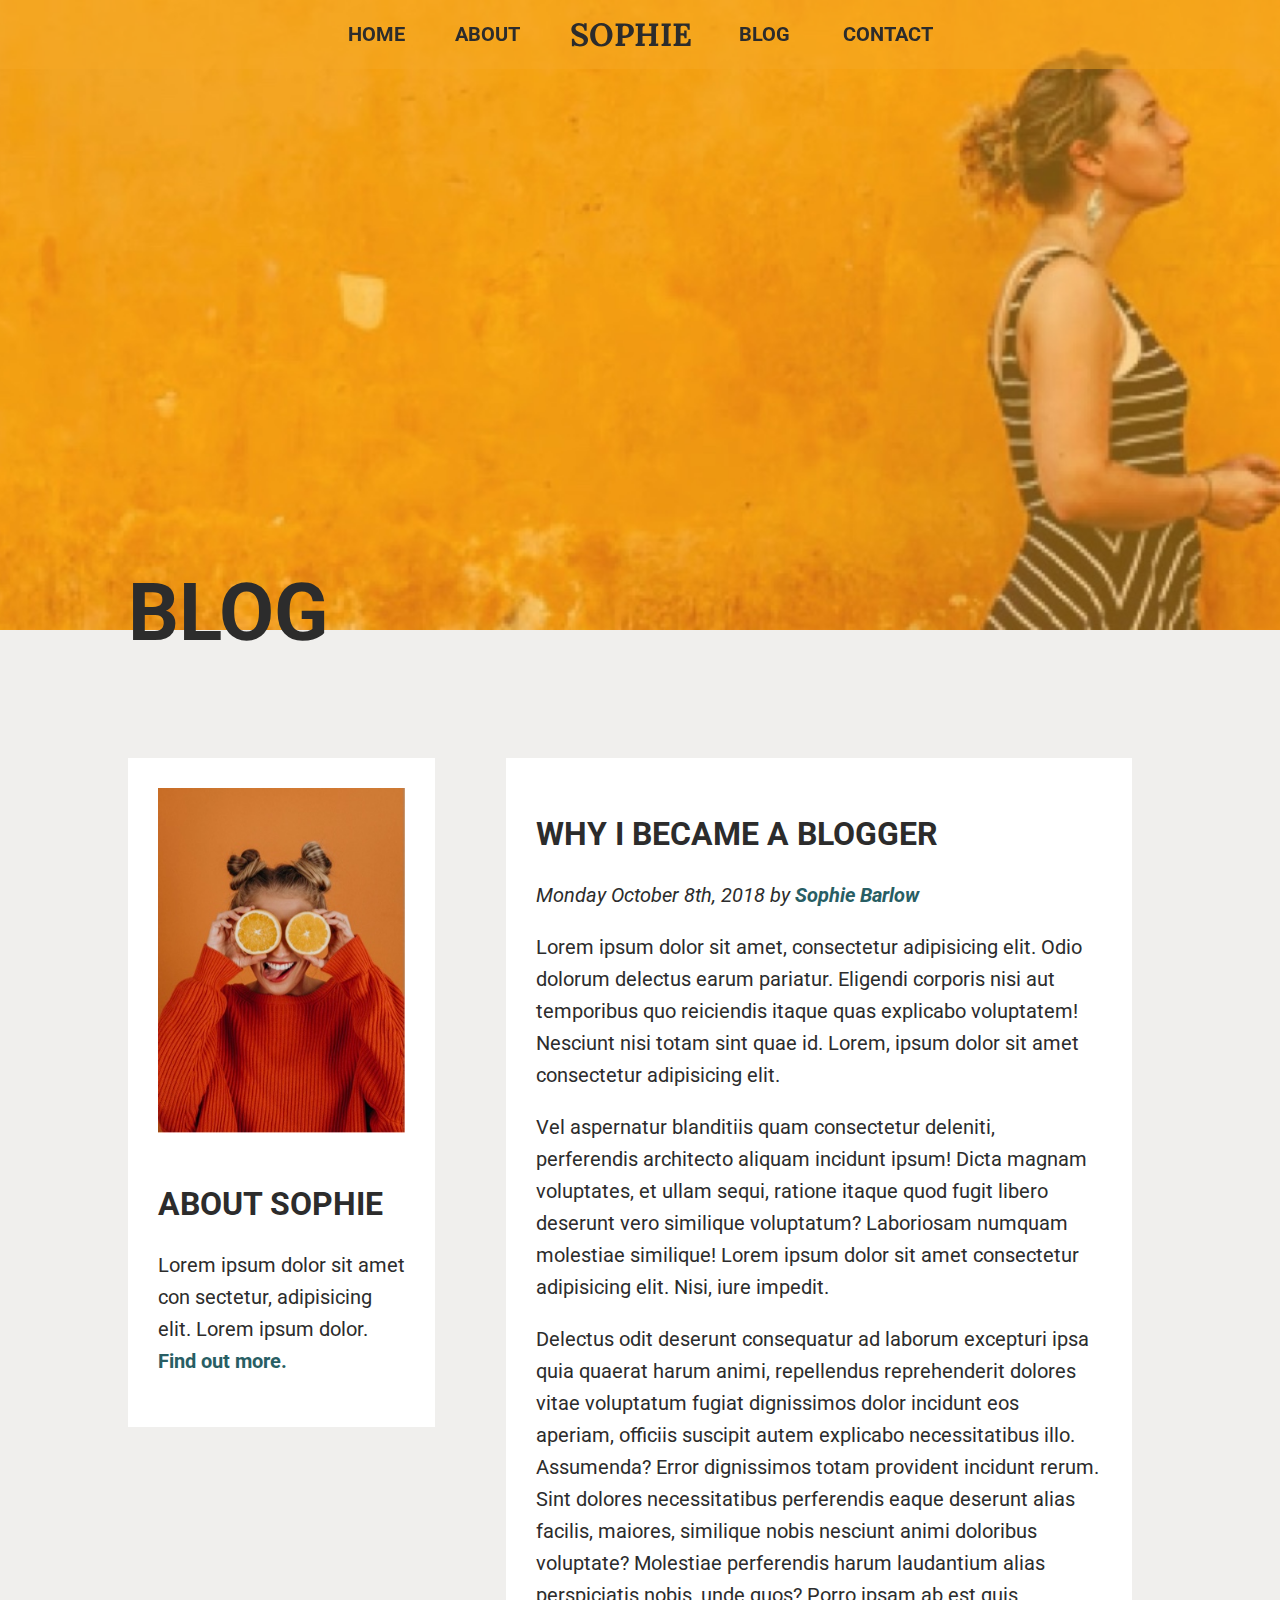
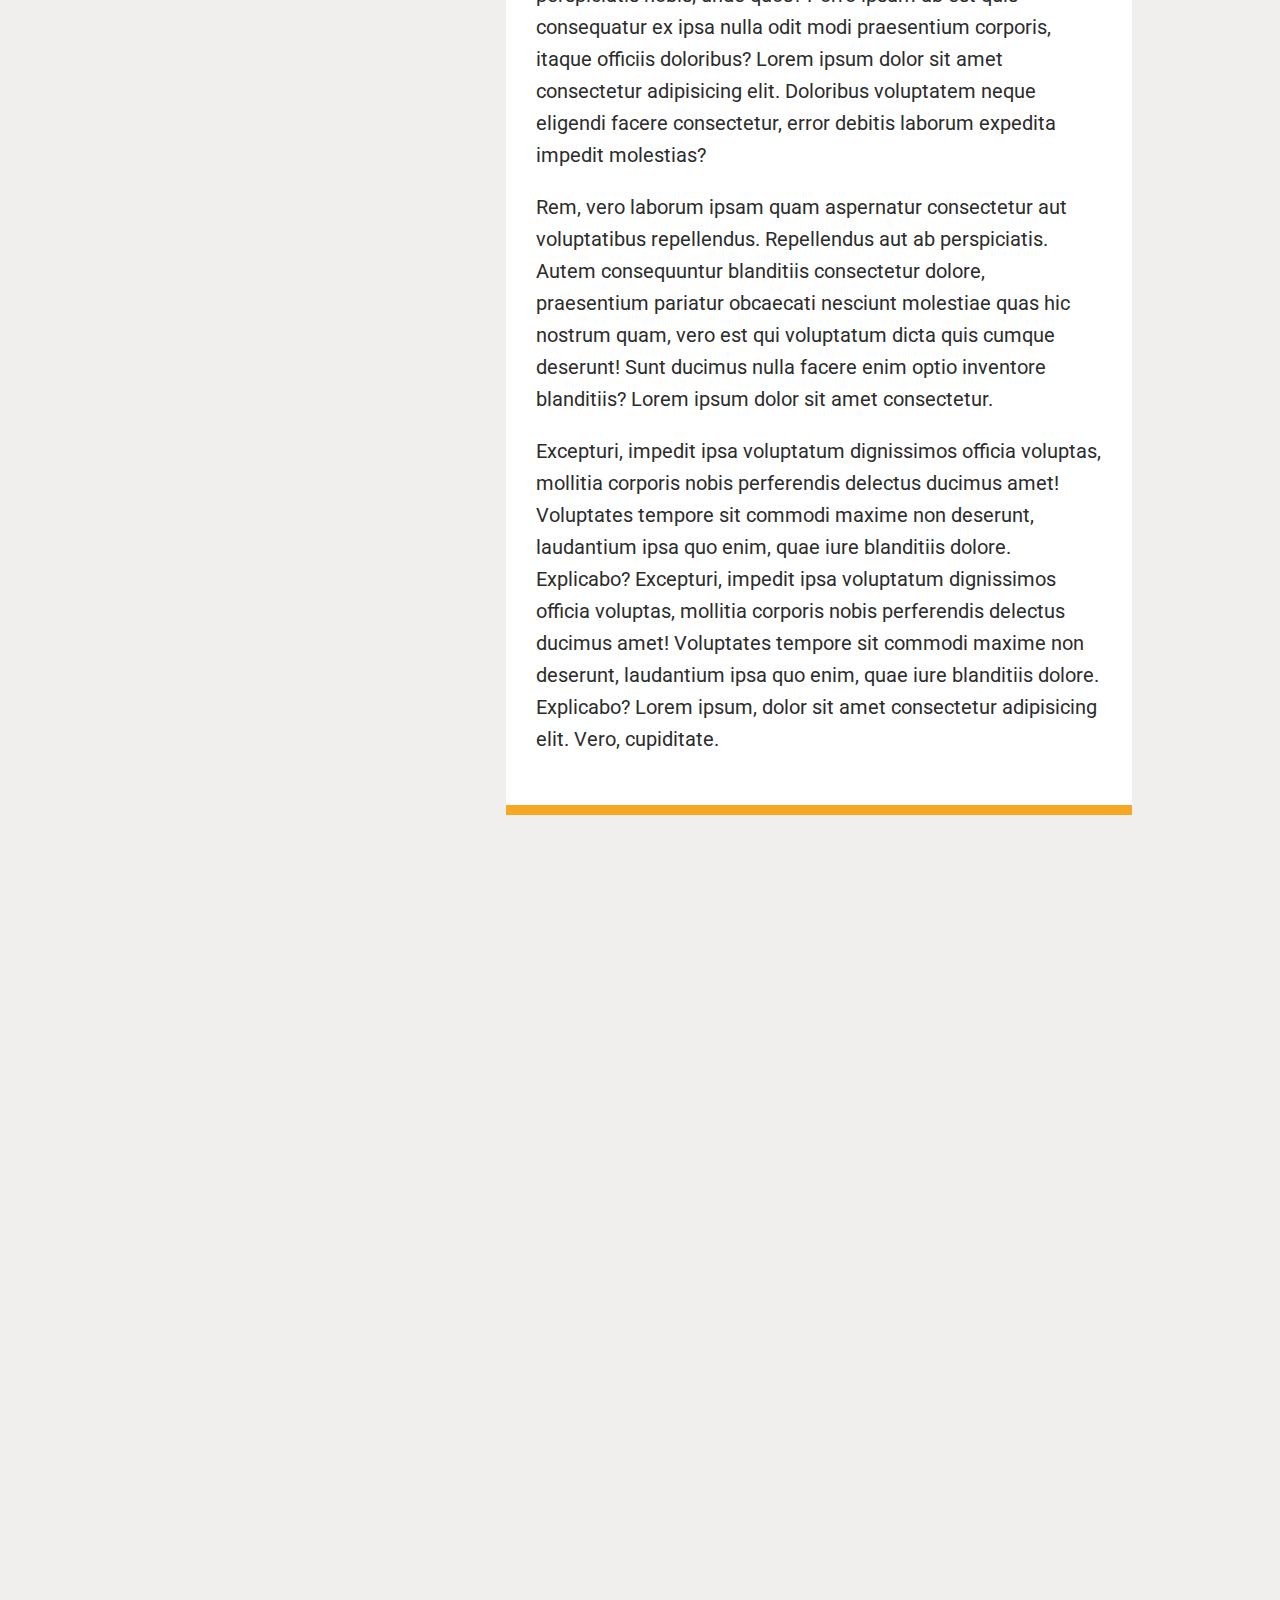
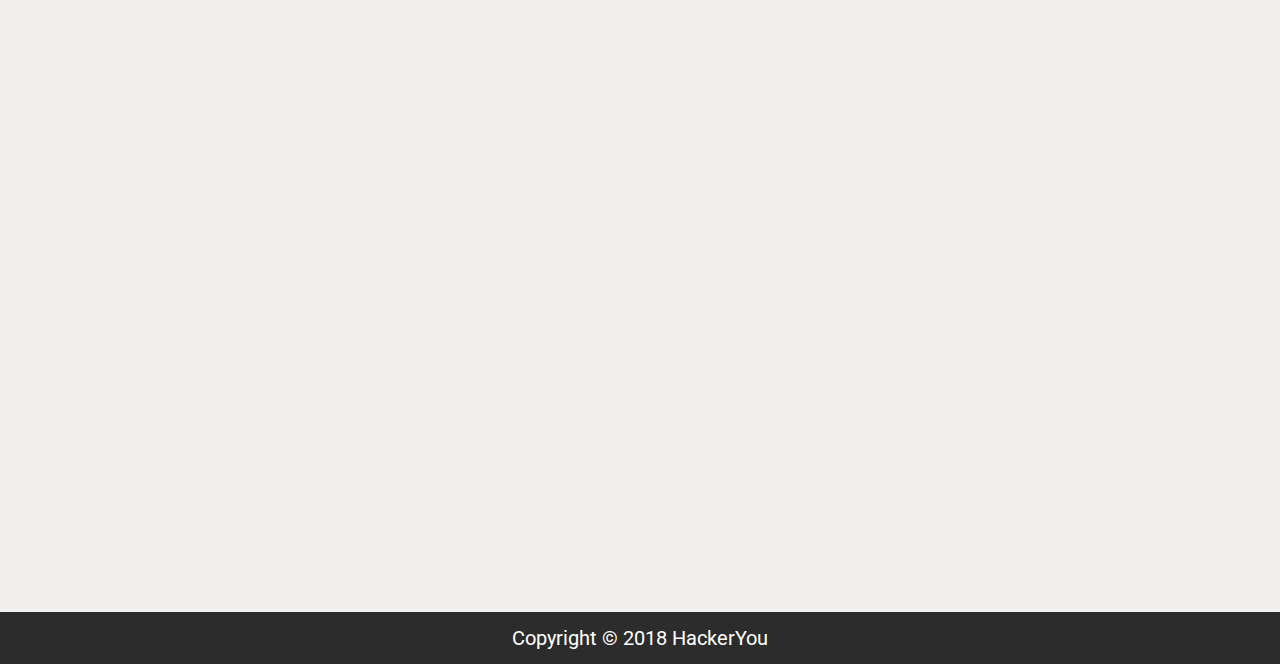
==== commit b441a819: "Full update with finished site" ====
--- a/blog.html
+++ b/blog.html
@@ -8,17 +8,31 @@
     <link href="https://fonts.googleapis.com/css?family=Lora:700|Roboto:400,400i,500,500i,700,700i" rel="stylesheet">
     <link rel='stylesheet' href='https://use.fontawesome.com/releases/v5.4.1/css/all.css' integrity='sha384-5sAR7xN1Nv6T6+dT2mhtzEpVJvfS3NScPQTrOxhwjIuvcA67KV2R5Jz6kr4abQsz'
         crossorigin='anonymous'>
-    <!-- <link rel='stylesheet' href='https://cdnjs.cloudflare.com/ajax/libs/animate.css/3.7.0/animate.min.css'> -->
+    <link rel='stylesheet' href='https://cdnjs.cloudflare.com/ajax/libs/animate.css/3.7.0/animate.min.css'>
     <meta name='viewport' content='width=device-width, initial-scale=1.0'>
     <link type="image/png" href="assets/favicon/favicon.png" rel="icon">
+    <link href="https://unpkg.com/aos@2.3.1/dist/aos.css" rel="stylesheet">
     <link rel='stylesheet' href='styles/style.css'>
 </head>
 <body class="secondary__body">
     <a href="#secondary-content" class="skip-link">Skip this menu to go to content.</a>
 <!-- HEADER CONTENT STARTS -->
     <header class="secondary__header">
-        <nav class="nav">
+        <nav class="nav animated bounceInDown">
             <span class="visually-hidden">Sophie</span>
+            <a href="javascript:void(0)" class="open link nav__item__link" onclick="openNav()">&#9776;</a>
+            <div id="hamburger" class="hamburger">
+                <a href="javascript:void(0)" class="close link" onclick="closeNav()">&times;</a>
+                <ul class="hamburger__nav">
+                    <li class="hamburger__nav__item">
+                        <h2 class="section-content__title hamburger__nav__item--title">Sophie</h2>
+                    </li>
+                    <li class="hamburger__nav__item"><a href="index.html" class="link nav__item__link">Home</a></li>
+                    <li class="hamburger__nav__item"><a href="#about" class="link nav__item__link">About</a></li>
+                    <li class="hamburger__nav__item"><a href="blog.html" class="link nav__item__link">Blog</a></li>
+                    <li class="hamburger__nav__item"><a href="contact.html" class="link nav__item__link">Contact</a></li>
+                </ul>
+            </div>
             <ul class="nav__list">
                 <li class="nav__item">
                     <a href="index.html" class="nav__item__link link">Home</a>
@@ -26,7 +40,7 @@
                 <li class="nav__item">
                     <a href="#about" class="nav__item__link link">About</a>
                 </li>
-                <li class="nav__item nav__item--no-read" aria-hidden="true">Sophie</li>
+                <li class="nav__item nav__item--no-read animated infinite pulse" aria-hidden="true">Sophie</li>
                 <li class="nav__item">
                     <a href="blog.html" class="nav__item__link link">Blog</a>
                 </li>
@@ -35,8 +49,8 @@
                 </li>
             </ul>
         </nav>
-        <section class="secondary__title wrapper">
-            <h1 class="title__text secondary__title__text">Contact</h1>
+        <section class="secondary__title wrapper animated rotateInDownLeft">
+            <h1 class="title__text secondary__title__text">Blog</h1>
         </section>
     </header>
 <!-- HEADER CONTENT ENDS -->
@@ -44,16 +58,14 @@
     <main id="secondary-content" class="wrapper secondary">
 <!-- ASIDE STARTS -->
         <aside class="secondary__aside">
-            <div class="border-box secondary__aside__top">
-                <div class="secondary__aside__top__image">
-                    <img src="assets/blog-image/blog-image-2.jpg" alt="Sophie holding orange slices over her eyes." class="secondary__aside__top__image__asset">
-                </div>
+            <div class="border-box secondary__aside__top animated bounceInDown">
+                <img src="assets/blog-image/blog-image-2.jpg" alt="Sophie holding orange slices over her eyes." class="secondary__aside__top__image">
                 <div class="section-content secondary__aside__top__content">
                     <h2 class="section-content__title">About Sophie</h2>
-                    <p class="section-content__copy">Lorem ipsum dolor sit amet con sectetur, adipisicing elit. <a href="index.html" class="link link--secondary link--secondary--hover">Find out more.</a></p>
+                    <p class="section-content__copy">Lorem ipsum dolor sit amet con sectetur, adipisicing elit. Lorem ipsum dolor. <a href="index.html" class="link link--secondary link--secondary--hover">Find out more.</a></p>
                 </div>
             </div>
-            <div class="border-box secondary__aside__bottom">
+            <div class="border-box secondary__aside__bottom" data-aos="fade-up">
                 <h2 class="section-content__title">Recenet posts</h2>
                 <ul class="section-content__copy">
                     <li><a href="#" class="link link--secondary--hover">Lorem ipsum pluribus sit.</a></li>
@@ -66,7 +78,7 @@
 <!-- ASIDE ENDS -->
 <!-- ARTICLE STARTS -->
         <section class="secondary__main">
-            <article class="border-box border-box--orange-bottom secondary__main__article">
+            <article class="border-box border-box--orange-bottom secondary__main__article secondary__copy--justify animated bounceInDown">
                 <h2 class="section-content__title">Why I became a blogger</h2>
                 <h3 class="section-content__copy section-content__copy--italic">Monday October 8th, 2018 by <a href="index.html" class="link link--secondary link--secondary--hover">Sophie Barlow</a></h3>
                 <p class="section-content__copy">Lorem ipsum dolor sit amet, consectetur adipisicing elit. Odio dolorum delectus earum pariatur. Eligendi corporis nisi aut temporibus quo reiciendis itaque quas explicabo voluptatem! Nesciunt nisi totam sint quae id. Lorem, ipsum dolor sit amet consectetur adipisicing elit.</p>
@@ -80,7 +92,7 @@
                 amet! Voluptates tempore sit commodi maxime non deserunt, laudantium ipsa quo enim, quae iure blanditiis dolore.
                 Explicabo? Lorem ipsum, dolor sit amet consectetur adipisicing elit. Vero, cupiditate.</p>
             </article>
-            <article class="border-box secondary__main__article">
+            <article class="border-box secondary__main__article" data-aos="fade-up">
                 <div class="comment-image">
                     <img src="assets/blog-image/blog-image-3.jpg" alt="Image of Jeremy" class="comment-image__asset">
                 </div>
@@ -89,7 +101,7 @@
                     <p class="section-content__copy">Lorem, ipsum dolor sit amet consectetur adipisicing elit. Quasi quas quos id corporis architecto eius exercitationem alias fugiat neque veniam! Error possimus, aperiam quas cumque, eveniet laboriosam delectus nulla illum ad voluptas.</p>
                 </div>
             </article>
-            <article class="border-box secondary__main__article border-box--orange-bottom">
+            <article class="border-box secondary__main__article border-box--orange-bottom" data-aos="fade-up">
                 <div class="comment-image">
                     <img src="assets/blog-image/blog-image-4.jpg" alt="Image of Julia" class="comment-image__asset">
                 </div>
@@ -100,7 +112,7 @@
             </article>
 <!-- CONTACT FORM STARTS -->
             <form action="http://www.focuspocus.io/magic/foster@fosterdyck.com" method="POST" action="comment" enctype="multipart/form-data"
-                class="comment section-content__copy">
+                class="comment section-content__copy" data-aos="fade-up">
                 <label for="name" class="visually-hidden">Enter your name</label>
                 <input type="text" id="name" name="name" placeholder="Name" class="comment__input--info comment__input">
                 <label for="email" class="visually-hidden">Enter your email address</label>
@@ -119,5 +131,23 @@
     <p class="copyright__copy section-content__copy">Copyright &copy 2018 HackerYou</p>
 </footer>
 <!-- FOOTER CONTENT ENDS -->
+<!-- JAVA STARTS -->
+    <script>
+        function openNav() {
+            document.getElementById("hamburger").style.width = "50%";
+            // document.getElementsByClassName("open").style.display = "none";
+        }
+
+        function closeNav() {
+            document.getElementById("hamburger").style.width = "0%";
+        }
+    </script>
+
+    <script src="https://unpkg.com/aos@2.3.1/dist/aos.js"></script>
+
+    <script>
+        AOS.init();
+    </script>
+<!-- JAVA ENDS -->
 </body>
 </html>--- a/styles/style.css
+++ b/styles/style.css
@@ -1,2 +1,2 @@
-article,aside,details,figcaption,figure,footer,header,hgroup,nav,section,summary{display:block}audio,canvas,video{display:inline-block}audio:not([controls]){display:none;height:0}[hidden]{display:none}html{font-family:sans-serif;-webkit-text-size-adjust:100%;-ms-text-size-adjust:100%}a:focus{outline:thin dotted}a:active,a:hover{outline:0}h1{font-size:2em}abbr[title]{border-bottom:1px dotted}b,strong{font-weight:700}dfn{font-style:italic}mark{background:#ff0;color:#000}code,kbd,pre,samp{font-family:monospace, serif;font-size:1em}pre{white-space:pre-wrap;word-wrap:break-word}q{quotes:\201C \201D \2018 \2019}small{font-size:80%}sub,sup{font-size:75%;line-height:0;position:relative;vertical-align:baseline}sup{top:-.5em}sub{bottom:-.25em}img{border:0}svg:not(:root){overflow:hidden}fieldset{border:1px solid silver;margin:0 2px;padding:.35em .625em .75em}button,input,select,textarea{font-family:inherit;font-size:100%;margin:0}button,input{line-height:normal}button,html input[type=button],input[type=reset],input[type=submit]{-webkit-appearance:button;cursor:pointer}button[disabled],input[disabled]{cursor:default}input[type=checkbox],input[type=radio]{-webkit-box-sizing:border-box;box-sizing:border-box;padding:0}input[type=search]{-webkit-appearance:textfield;-moz-box-sizing:content-box;-webkit-box-sizing:content-box;box-sizing:content-box}input[type=search]::-webkit-search-cancel-button,input[type=search]::-webkit-search-decoration{-webkit-appearance:none}textarea{overflow:auto;vertical-align:top}table{border-collapse:collapse;border-spacing:0}body,figure{margin:0}button::-moz-focus-inner,input::-moz-focus-inner,legend{border:0;padding:0}.clearfix:after{visibility:hidden;display:block;font-size:0;content:'';clear:both;height:0}*{-moz-box-sizing:border-box;-webkit-box-sizing:border-box;box-sizing:border-box}.visuallyhidden:not(:focus):not(:active){position:absolute;width:1px;height:1px;margin:-1px;border:0;padding:0;white-space:nowrap;-webkit-clip-path:inset(100%);clip-path:inset(100%);clip:rect(0 0 0);overflow:hidden}.visually-hidden:not(:focus):not(:active){position:absolute;width:1px;height:1px;margin:-1px;border:0;padding:0;white-space:nowrap;-webkit-clip-path:inset(100%);clip-path:inset(100%);clip:rect(0 0 0);overflow:hidden}.skip-link{position:absolute;left:-1000px;top:5px;z-index:999;background:white;color:black}html{font-size:62.5%;font-family:'Roboto', sans-serif;font-weight:bold;text-transform:uppercase;color:#2c2c2c}.wrapper{max-width:80%;margin:0 auto}.nav{background:rgba(246, 168, 35, 0.5);font-size:2rem;line-height:2.9rem;text-align:center;display:-webkit-box;display:-ms-flexbox;display:flex;-webkit-box-orient:vertical;-webkit-box-direction:normal;-ms-flex-direction:column;flex-direction:column;-webkit-box-pack:center;-ms-flex-pack:center;justify-content:center;padding:2rem 0;position:fixed;width:100%;z-index:2}.nav__list{margin:0 auto;list-style:none;display:-webkit-box;display:-ms-flexbox;display:flex;padding:0}.nav__item{width:20%;margin-right:5rem;-webkit-box-pack:center;-ms-flex-pack:center;justify-content:center}.nav__item__link:hover{color:white;-webkit-transition:all 0.3s ease;-o-transition:all 0.3s ease;transition:all 0.3s ease}.nav__item--last{margin:0}.nav__item--no-read{font-size:3.2rem;line-height:inherit;font-family:"Lora", serif}.title__text{font-size:15rem;line-height:9.2rem}.section-content{padding:10% 0}.section-content__title{font-size:3.2rem;line-height:auto}.section-content__copy{font-size:2rem;line-height:3.2rem;font-weight:normal;text-transform:none}.section-content__copy--italic{font-style:italic}.link{text-decoration:none;color:#2c2c2c}.link--secondary{color:#285e64;font-weight:bold}.link--secondary--hover:hover{color:#f6a823;-webkit-transition:all 0.3s ease-in;-o-transition:all 0.3s ease-in;transition:all 0.3s ease-in}.link--social--icon{color:#f6a823}.link--social:hover i{color:#05afc1;-webkit-transition:all 0.3s ease-in;-o-transition:all 0.3s ease-in;transition:all 0.3s ease-in}.button{font-size:2rem;line-height:3.2rem;background:#05afc1;padding:1rem}.button:hover{background:#f6a823;color:white;-webkit-transition:all 0.3s ease-in;-o-transition:all 0.3s ease-in;transition:all 0.3s ease-in}.button__comment{text-transform:uppercase;font-weight:bold}.border-box{background:white;padding:3rem;margin:2rem}.border-box--orange-bottom{border-bottom:1rem solid #f6a823}.border-box--gray{background:#f0efed}.header{background:#f6a823;height:100vh}.title{display:-webkit-box;display:-ms-flexbox;display:flex;-webkit-box-pack:justify;-ms-flex-pack:justify;justify-content:space-between;-webkit-box-align:center;-ms-flex-align:center;align-items:center;height:105vh;padding-top:6%}.title .title__text--before{position:relative;max-width:60%;max-height:100%;padding-bottom:6.9rem;margin:0 auto}.title .title__text--before:before{font-family:"Lora", serif;content:"";background:url("../assets/circle-text/circle-text.png");background-size:contain;background-repeat:no-repeat;position:absolute;top:-40%;left:-7%;display:block;width:60%;height:60%}.title .title__image{max-height:100%;-webkit-box-shadow:1.5rem 1.5rem 0 white;box-shadow:1.5rem 1.5rem 0 white;margin-top:5%}@media (max-width:1050px){.title__text--before{text-shadow:2px 2px #f6a823}}@media (max-width:850px){.header{background:url(../assets/home-image/home-image-1.jpg);background-size:cover;background-repeat:no-repeat}.title{-webkit-box-align:start;-ms-flex-align:start;align-items:flex-start}.title__image{display:none}}.who-is{background:#f0efed;margin:0}.who-is__title{margin:0;font-size:4.2rem;line-height:auto}.who-is__copy{margin-right:15%}.intrests{position:relative;margin-bottom:5%}.intrests__image{-webkit-box-flex:1;-ms-flex-positive:1;flex-grow:1;width:50%;text-align:right;background:#a82706;position:absolute;top:-10%;height:100%}.intrests__image__asset{position:relative;bottom:5%;right:3%}.intrests__content{width:50%;margin-left:50%;padding:5%}.travel{margin-bottom:0}.travel__image{background:#f6a823;bottom:-10%;right:0;text-align:left;height:125%}.travel__content{margin-right:50%;margin-left:0;padding-top:0}.quick-links--background{background:#f0efed}.quick-links{display:-webkit-box;display:-ms-flexbox;display:flex;-ms-flex-wrap:wrap;flex-wrap:wrap;-webkit-box-pack:justify;-ms-flex-pack:justify;justify-content:space-between;padding:10% 0}.quick-links__topic{width:50%}.quick-links__link{display:-webkit-box;display:-ms-flexbox;display:flex;-webkit-box-align:center;-ms-flex-align:center;align-items:center}.quick-links__link:hover{text-shadow:2px 2px #f6a823;-webkit-transition:all 0.3s ease;-o-transition:all 0.3s ease;transition:all 0.3s ease}.quick-links__link:hover .quick-links__title__image{color:white;text-shadow:none}.quick-links__title{padding:2rem;margin-right:2rem;font-size:2rem}.quick-links__title--text{margin:0}.quick-links__title__image{background:#f6a823;border-radius:50%}.quick-links__copy{margin-left:13%;margin-right:5%;padding-top:0}.quick-links__image--full{max-width:100%;display:block}.journey--background{background:#f0efed}.journey{display:-webkit-box;display:-ms-flexbox;display:flex;-webkit-box-align:center;-ms-flex-align:center;align-items:center;-webkit-box-pack:justify;-ms-flex-pack:justify;justify-content:space-between}.journey__image{width:30%}.journey__image__asset{-webkit-box-shadow:1.5rem 1.5rem 0 #f6a823;box-shadow:1.5rem 1.5rem 0 #f6a823}.journey__content{max-width:65%}.gallery{margin:8% auto;display:-webkit-box;display:-ms-flexbox;display:flex;-webkit-box-pack:justify;-ms-flex-pack:justify;justify-content:space-between}.gallery__image{margin-right:3%;-webkit-transition:all 0.3s ease-in;-o-transition:all 0.3s ease-in;transition:all 0.3s ease-in}.gallery__image:hover{-webkit-transform:scale(1.5);-ms-transform:scale(1.5);transform:scale(1.5)}.gallery__image--last{-webkit-transition:all 0.3s ease-in;-o-transition:all 0.3s ease-in;transition:all 0.3s ease-in}.gallery__image--last:hover{-webkit-transform:scale(1.5);-ms-transform:scale(1.5);transform:scale(1.5)}.copyright{text-align:center;background:#2c2c2c;color:white;height:100%}.copyright__copy{margin:0;padding:1rem 0}.secondary__header{height:70vh;background:url(../assets/blog-image/blog-image-1.jpg), #f6a823;background-size:cover;background-position:center;margin:0;padding:0;background-repeat:no-repeat}.secondary__title{display:-webkit-box;display:-ms-flexbox;display:flex;-webkit-box-orient:vertical;-webkit-box-direction:normal;-ms-flex-direction:column;flex-direction:column;-webkit-box-pack:baseline;-ms-flex-pack:baseline;justify-content:baseline;position:relative;top:90%}.secondary__title__text{margin:0;font-size:8rem}.secondary__body{background:#f0efed}.secondary{display:-webkit-box;display:-ms-flexbox;display:flex;padding:10% 0}.secondary__aside{width:40%;display:-webkit-box;display:-ms-flexbox;display:flex;-webkit-box-orient:vertical;-webkit-box-direction:normal;-ms-flex-direction:column;flex-direction:column}.secondary__aside__top__content{padding-bottom:0}.comment{font-style:italic;display:-webkit-box;display:-ms-flexbox;display:flex;-ms-flex-wrap:wrap;flex-wrap:wrap;margin:0;padding:0}.comment__input{text-transform:capitalize;font-style:italic;margin:2%;padding:2rem;width:100%;height:30rem}.comment__input--info{width:46%;height:auto;padding:2%}.comment__button{margin:2%;width:100%}#comment-copy{resize:none;overflow:hidden}.contact__header{background:url(../assets/contact-image/contact-image-1.jpg), #f6a823;background-size:cover;background-position:center;margin:0;padding:0;background-repeat:no-repeat}.contact__aside__content__copy{padding-top:0}.contact__aside__content__title{font-weight:bold;font-size:2.2rem}.contact__aside__content__social{display:-webkit-box;display:-ms-flexbox;display:flex;list-style:none;padding:0}.contact__aside__content__social__link{padding:0 1.5rem}
+article,aside,details,figcaption,figure,footer,header,hgroup,nav,section,summary{display:block}audio,canvas,video{display:inline-block}audio:not([controls]){display:none;height:0}[hidden]{display:none}html{font-family:sans-serif;-webkit-text-size-adjust:100%;-ms-text-size-adjust:100%}a:focus{outline:thin dotted}a:active,a:hover{outline:0}h1{font-size:2em}abbr[title]{border-bottom:1px dotted}b,strong{font-weight:700}dfn{font-style:italic}mark{background:#ff0;color:#000}code,kbd,pre,samp{font-family:monospace, serif;font-size:1em}pre{white-space:pre-wrap;word-wrap:break-word}q{quotes:\201C \201D \2018 \2019}small{font-size:80%}sub,sup{font-size:75%;line-height:0;position:relative;vertical-align:baseline}sup{top:-.5em}sub{bottom:-.25em}img{border:0}svg:not(:root){overflow:hidden}fieldset{border:1px solid silver;margin:0 2px;padding:.35em .625em .75em}button,input,select,textarea{font-family:inherit;font-size:100%;margin:0}button,input{line-height:normal}button,html input[type=button],input[type=reset],input[type=submit]{-webkit-appearance:button;cursor:pointer}button[disabled],input[disabled]{cursor:default}input[type=checkbox],input[type=radio]{-webkit-box-sizing:border-box;box-sizing:border-box;padding:0}input[type=search]{-webkit-appearance:textfield;-moz-box-sizing:content-box;-webkit-box-sizing:content-box;box-sizing:content-box}input[type=search]::-webkit-search-cancel-button,input[type=search]::-webkit-search-decoration{-webkit-appearance:none}textarea{overflow:auto;vertical-align:top}table{border-collapse:collapse;border-spacing:0}body,figure{margin:0}button::-moz-focus-inner,input::-moz-focus-inner,legend{border:0;padding:0}.clearfix:after{visibility:hidden;display:block;font-size:0;content:'';clear:both;height:0}*{-moz-box-sizing:border-box;-webkit-box-sizing:border-box;box-sizing:border-box}.visuallyhidden:not(:focus):not(:active){position:absolute;width:1px;height:1px;margin:-1px;border:0;padding:0;white-space:nowrap;-webkit-clip-path:inset(100%);clip-path:inset(100%);clip:rect(0 0 0);overflow:hidden}.visually-hidden:not(:focus):not(:active){position:absolute;width:1px;height:1px;margin:-1px;border:0;padding:0;white-space:nowrap;-webkit-clip-path:inset(100%);clip-path:inset(100%);clip:rect(0 0 0);overflow:hidden}.skip-link{position:absolute;left:-1000px;top:5px;z-index:999;background:white;color:black}html{font-size:62.5%;font-family:'Roboto', sans-serif;font-weight:bold;text-transform:uppercase;color:#2c2c2c}a:focus{outline:none}.wrapper{max-width:80%;margin:0 auto}img{display:block}.nav{background:rgba(246, 168, 35, 0.5);font-size:2rem;line-height:2.9rem;text-align:center;display:-webkit-box;display:-ms-flexbox;display:flex;-webkit-box-orient:vertical;-webkit-box-direction:normal;-ms-flex-direction:column;flex-direction:column;-webkit-box-pack:center;-ms-flex-pack:center;justify-content:center;padding:2rem 0;position:fixed;width:100%;z-index:2}.nav__list{margin:0 auto;list-style:none;display:-webkit-box;display:-ms-flexbox;display:flex;padding:0}.nav__item{width:20%;margin-right:5rem;-webkit-box-pack:center;-ms-flex-pack:center;justify-content:center}.nav__item__link:hover{color:white;-webkit-transition:all 0.3s ease;-o-transition:all 0.3s ease;transition:all 0.3s ease}.nav__item--last{margin:0}.nav__item--no-read{font-size:3.2rem;line-height:inherit;font-family:"Lora", serif}.hamburger{display:none;height:100vh;width:0;position:fixed;top:0;right:0;background:#f6a823;-webkit-transition:0.5s;-o-transition:0.5s;transition:0.5s;z-index:1}.hamburger__nav{width:100%;position:relative;top:15%;width:100%;margin:15% 0 0 0}.hamburger__nav__item{width:100%;display:block;font-size:150%;padding:10% 15%;text-align:center}.hamburger__nav__item--title{color:black;text-shadow:2px 2px white;border-bottom:2px solid black;padding-bottom:1rem}.open{display:none;position:absolute;top:2rem;right:5%;cursor:pointer;-webkit-transform:scale(3);-ms-transform:scale(3);transform:scale(3)}.close{position:absolute;top:2rem;right:17%;width:2.5%;-webkit-transform:scale(3);-ms-transform:scale(3);transform:scale(3)}.title__text{font-size:15rem;line-height:9.2rem}.section-content{padding:10% 0}.section-content__title{font-size:3.2rem;line-height:auto}.section-content__copy{font-size:2rem;line-height:3.2rem;font-weight:normal;text-transform:none}.section-content__copy--italic{font-style:italic}.link{text-decoration:none;color:#2c2c2c}.link--secondary{color:#285e64;font-weight:bold}.link--secondary--hover:hover{color:#f6a823;-webkit-transition:all 0.3s ease-in;-o-transition:all 0.3s ease-in;transition:all 0.3s ease-in}.link--social--icon{color:#f6a823}.link--social:hover i{color:#05afc1;-webkit-transition:all 0.3s ease-in;-o-transition:all 0.3s ease-in;transition:all 0.3s ease-in}.button{font-size:2rem;line-height:3.2rem;background:#05afc1;padding:1rem}.button:hover{background:#f6a823;color:white;-webkit-transition:all 0.3s ease-in;-o-transition:all 0.3s ease-in;transition:all 0.3s ease-in}.button__comment{text-transform:uppercase;font-weight:bold}.border-box{background:white;padding:3rem;margin:2rem}.border-box--orange-bottom{border-bottom:1rem solid #f6a823}.border-box--gray{background:#f0efed}@media (max-width:675px){.section-content{text-align:center}.nav{height:0vh;padding:0}.nav__list{display:none}.hamburger{display:block}.open{display:block}.close{right:14%}}.header{background:#f6a823;height:100vh}.title{display:-webkit-box;display:-ms-flexbox;display:flex;-webkit-box-pack:justify;-ms-flex-pack:justify;justify-content:space-between;-webkit-box-align:center;-ms-flex-align:center;align-items:center;height:105vh;padding-top:6%}.title .title__text--before{position:relative;max-width:60%;max-height:100%;padding-bottom:6.9rem;margin:0 auto}.title .title__text--before:before{font-family:"Lora", serif;content:"";background:url("../assets/circle-text/circle-text.png");background-size:contain;background-repeat:no-repeat;position:absolute;top:-40%;left:-7%;display:block;width:60%;height:60%}.title .title__image{max-height:100%;-webkit-box-shadow:1.5rem 1.5rem 0 white;box-shadow:1.5rem 1.5rem 0 white;margin-top:5%}@media (max-width:1050px){.title__text--before{text-shadow:3px 3px white}}@media (max-width:850px){.header{height:100vh;background:url(../assets/home-image/home-image-1.jpg);background-size:cover;background-repeat:no-repeat}.title__text{font-size:12rem}.title__image{display:none}}@media (max-width:650px){.title__text{font-size:7rem}}@media (max-width:450px){.title__text{font-size:5rem}}.who-is{background:#f0efed;margin:0}.who-is__title{margin:0;font-size:4.2rem;line-height:auto}.who-is__copy{margin-right:15%}@media (max-width:650px){.who-is__copy{margin-right:0}}.intrests{position:relative}.intrests__image{-webkit-box-flex:1;-ms-flex-positive:1;flex-grow:1;width:50%;text-align:right;background:#a82706;position:absolute;top:-10%;height:100%}.intrests__image__asset{position:relative;bottom:5%;right:3%;height:100%}.intrests__content{width:50%;margin-left:50%;padding:5%}.travel__image{background:#f6a823;right:0;top:5%;text-align:left;height:125%}.travel__content{margin-right:50%;margin-left:0;margin-bottom:2%;padding-top:0}@media (max-width:1250px){.intrests{display:-webkit-box;display:-ms-flexbox;display:flex;-webkit-box-pack:justify;-ms-flex-pack:justify;justify-content:space-between}.intrests__image{position:static}.intrests__image__asset{position:static;max-width:100%;-webkit-box-shadow:1.5rem 1.5rem 0 #a82706;box-shadow:1.5rem 1.5rem 0 #a82706}.intrests__content{margin:0;-webkit-box-flex:2;-ms-flex-positive:2;flex-grow:2;padding-top:0}.travel{margin-top:3%;-webkit-box-orient:horizontal;-webkit-box-direction:reverse;-ms-flex-direction:row-reverse;flex-direction:row-reverse}.travel__image__asset{-webkit-box-shadow:-1.5rem 1.5rem 0 #f6a823;box-shadow:-1.5rem 1.5rem 0 #f6a823}}@media (max-width:1050px){.intrests{-webkit-box-orient:vertical;-webkit-box-direction:normal;-ms-flex-direction:column;flex-direction:column;-webkit-box-align:center;-ms-flex-align:center;align-items:center}.intrests__image{width:100%;background:white}.intrests__image__asset{height:90%;margin:0 auto 2.5% 0}.intrests__content{width:100%;padding:0 0 2em 0}.travel__image__asset{-webkit-box-shadow:1.5rem 1.5rem 0 #f6a823;box-shadow:1.5rem 1.5rem 0 #f6a823}}@media (max-width:650px){.intrests__image__asset{-webkit-box-shadow:none;box-shadow:none;width:100%}}.quick-links--background{background:#f0efed}.quick-links{display:-webkit-box;display:-ms-flexbox;display:flex;-ms-flex-wrap:wrap;flex-wrap:wrap;-webkit-box-pack:justify;-ms-flex-pack:justify;justify-content:space-between;padding:10% 0}.quick-links__topic{width:50%}.quick-links__link{display:-webkit-box;display:-ms-flexbox;display:flex;-webkit-box-align:center;-ms-flex-align:center;align-items:center}.quick-links__link:hover{text-shadow:2px 2px #f6a823;-webkit-transition:all 0.3s ease;-o-transition:all 0.3s ease;transition:all 0.3s ease}.quick-links__link:hover .quick-links__title__image{color:white;text-shadow:none}.quick-links__title{padding:2rem;margin-right:2rem;font-size:2rem}.quick-links__title--text{margin:0}.quick-links__title__image{background:#f6a823;border-radius:50%}.quick-links__copy{margin-left:13%;margin-right:5%;padding-top:0}.quick-links__image--full{max-width:100%;display:block}@media (max-width:750px){.quick-links{-webkit-box-orient:vertical;-webkit-box-direction:normal;-ms-flex-direction:column;flex-direction:column}.quick-links__topic{width:100%;padding-top:3%}}.journey--background{background:#f0efed}.journey{display:-webkit-box;display:-ms-flexbox;display:flex;-webkit-box-align:center;-ms-flex-align:center;align-items:center;-webkit-box-pack:justify;-ms-flex-pack:justify;justify-content:space-between}.journey__image{width:35%;-webkit-box-shadow:1.5rem 1.5rem 0 #f6a823;box-shadow:1.5rem 1.5rem 0 #f6a823}.journey__content{max-width:65%;margin-left:5%}@media (max-width:950px){.journey{-webkit-box-orient:vertical;-webkit-box-direction:normal;-ms-flex-direction:column;flex-direction:column;padding-top:5%}.journey__image{width:100%}.journey__content{max-width:100%}}.gallery{margin:8% auto;display:-webkit-box;display:-ms-flexbox;display:flex;-webkit-box-pack:justify;-ms-flex-pack:justify;justify-content:space-between}.gallery__image{margin-right:3%;-webkit-transition:all 0.3s ease-in;-o-transition:all 0.3s ease-in;transition:all 0.3s ease-in}.gallery__image:hover{-webkit-transform:scale(1.5);-ms-transform:scale(1.5);transform:scale(1.5)}.gallery__image--last{-webkit-transition:all 0.3s ease-in;-o-transition:all 0.3s ease-in;transition:all 0.3s ease-in}.gallery__image--last:hover{-webkit-transform:scale(1.5);-ms-transform:scale(1.5);transform:scale(1.5)}.slideshow{display:none;position:relative;overflow:hidden;margin:0}.slideshow__image{position:relative;left:0;top:0;width:150%;-webkit-animation:slideshow 15s linear infinite;animation:slideshow 15s linear infinite;height:100%}.slideshow__image__asset{height:100%;width:100%}@-webkit-keyframes slideshow{0%{left:50}50%{left:-50%}to{left:0}}@keyframes slideshow{0%{left:50}50%{left:-50%}to{left:0}}@media (max-width:800px){.slideshow{display:block}.gallery{display:none}}.copyright{text-align:center;background:#2c2c2c;color:white;height:100%}.copyright__copy{margin:0;padding:1rem 0}.secondary__header{height:70vh;background:url(../assets/blog-image/blog-image-1.jpg), #f6a823;background-size:cover;background-position:center;margin:0;padding:0;background-repeat:no-repeat}.secondary__title{display:-webkit-box;display:-ms-flexbox;display:flex;-webkit-box-orient:vertical;-webkit-box-direction:normal;-ms-flex-direction:column;flex-direction:column;-webkit-box-pack:baseline;-ms-flex-pack:baseline;justify-content:baseline;position:relative;top:90%}.secondary__title__text{margin:0;font-size:8rem}@media (max-width:1100px){.secondary__header{background-position:70% 50%}}.secondary__body{background:#f0efed}.secondary{display:-webkit-box;display:-ms-flexbox;display:flex;padding:10% 0}.secondary__aside{max-width:30%;display:-webkit-box;display:-ms-flexbox;display:flex;-webkit-box-orient:vertical;-webkit-box-direction:normal;-ms-flex-direction:column;flex-direction:column;margin-right:5%}.secondary__aside__top{width:100%;margin:0}.secondary__aside__top__image{width:100%}.secondary__aside__top__content{padding-bottom:0}.secondary__main{width:65%}.secondary__main__article{margin-top:0}.comment{font-style:italic;display:-webkit-box;display:-ms-flexbox;display:flex;-ms-flex-wrap:wrap;flex-wrap:wrap;margin:0;padding:0}.comment__input{text-transform:capitalize;font-style:italic;margin:2%;padding:2rem;width:100%;height:30rem}.comment__input--info{width:46%;height:auto;padding:2%}.comment__button{margin:2%;width:100%}#comment-copy{resize:none;overflow:hidden}.secondary__aside__bottom{width:100%;-ms-flex-item-align:auto;align-self:auto;margin-left:0}@media (max-width:800px){.secondary{-webkit-box-orient:vertical;-webkit-box-direction:reverse;-ms-flex-direction:column-reverse;flex-direction:column-reverse}.secondary__aside{max-width:100%}.secondary__aside__bottom{width:75%;-ms-flex-item-align:center;align-self:center}.secondary__main{width:100%}}@media (max-width:600px){.secondary__copy--justify{text-align:justify}.secondary__aside__bottom{width:100%;-ms-flex-item-align:auto;align-self:auto}}.contact__header{background:url(../assets/contact-image/contact-image-1.jpg), #f6a823;background-size:cover;background-position:center;margin:0;padding:0;background-repeat:no-repeat}.contact__main{width:100%}.contact__aside__content__copy{padding-top:0;text-transform:capitalize}.contact__aside__content__title{font-weight:bold;font-size:2.2rem}.contact__aside__content__social{display:-webkit-box;display:-ms-flexbox;display:flex;list-style:none;padding:0}.contact__aside__content__social__link{padding:0 1.5rem}@media (max-width:800px){.contact__aside__content{width:70%;-ms-flex-item-align:center;align-self:center}}@media (max-width:700px){.contact__title{font-size:5rem}}@media (max-width:600px){.contact__aside__content{width:100%}}@media (max-width:500px){.contact__title{font-size:4rem}}@media (max-width:360px){.contact__title{font-size:3rem}}
 /*# sourceMappingURL=style.css.map */